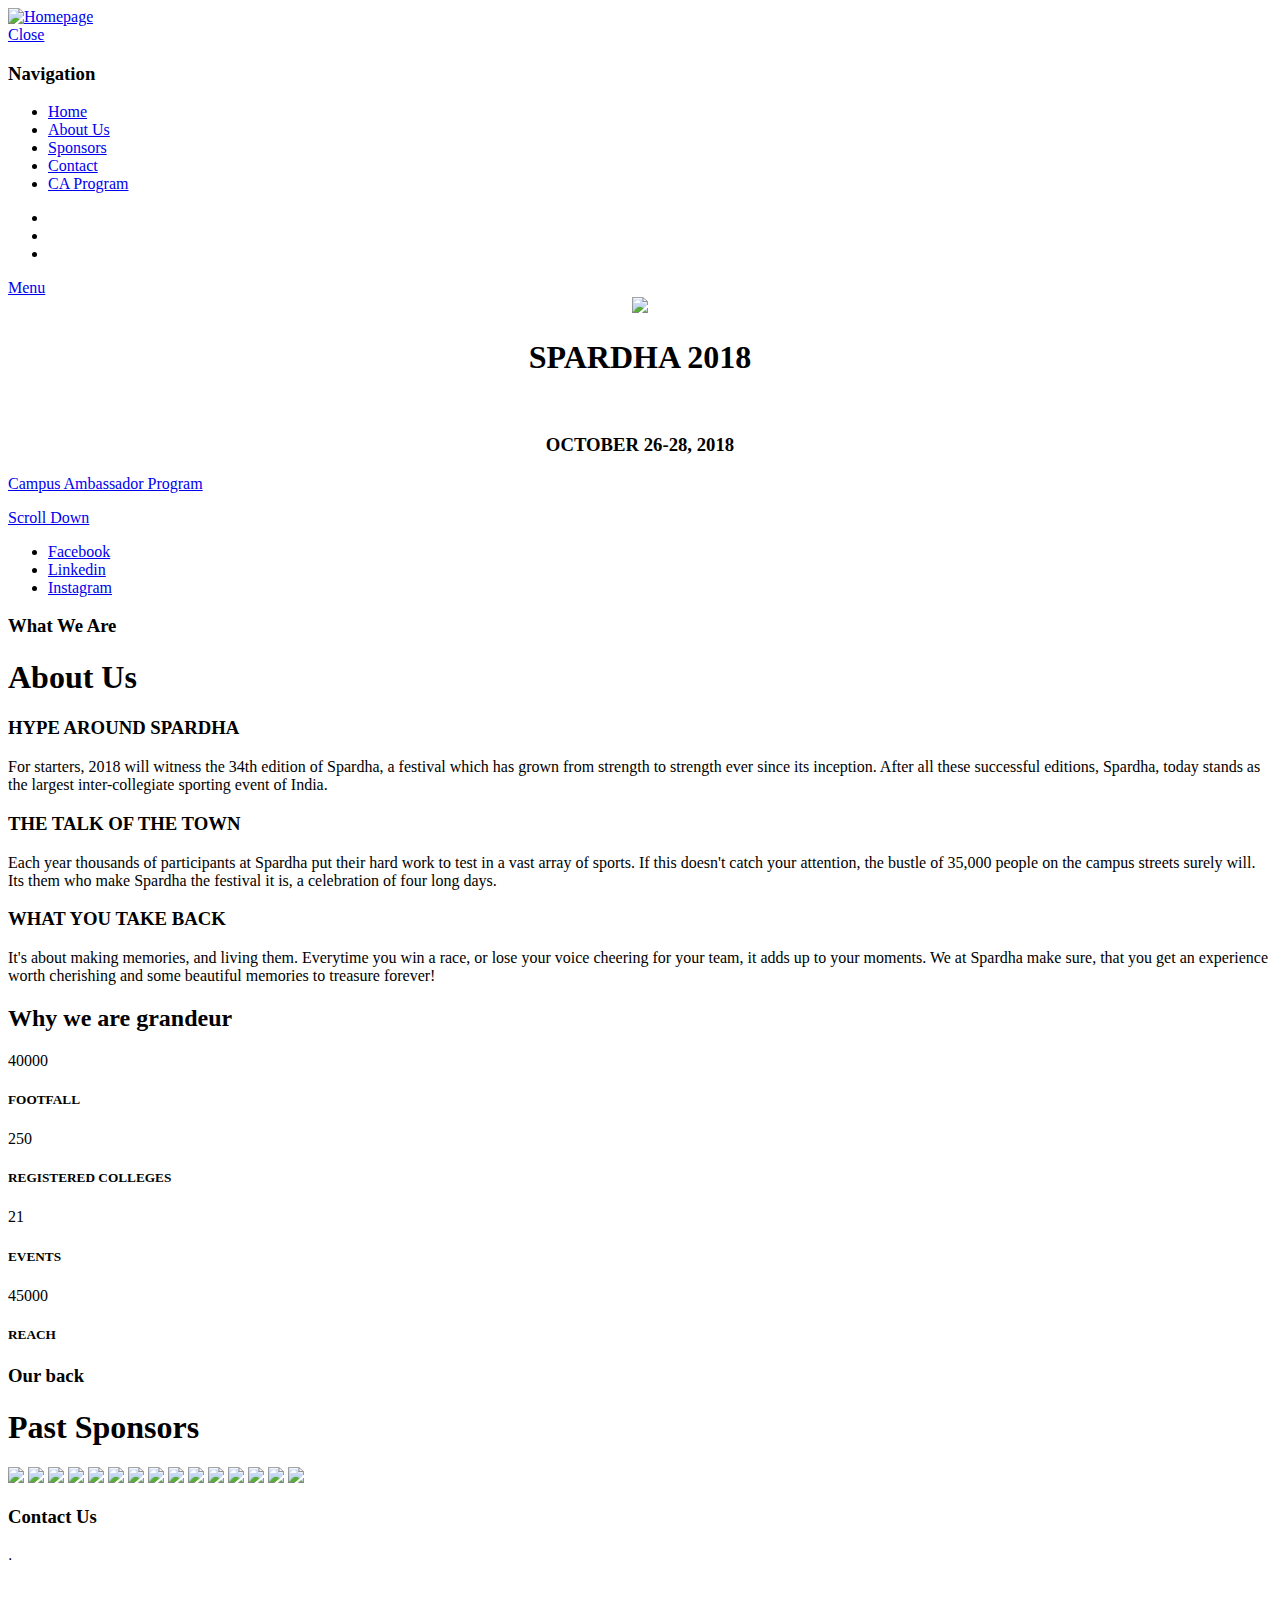
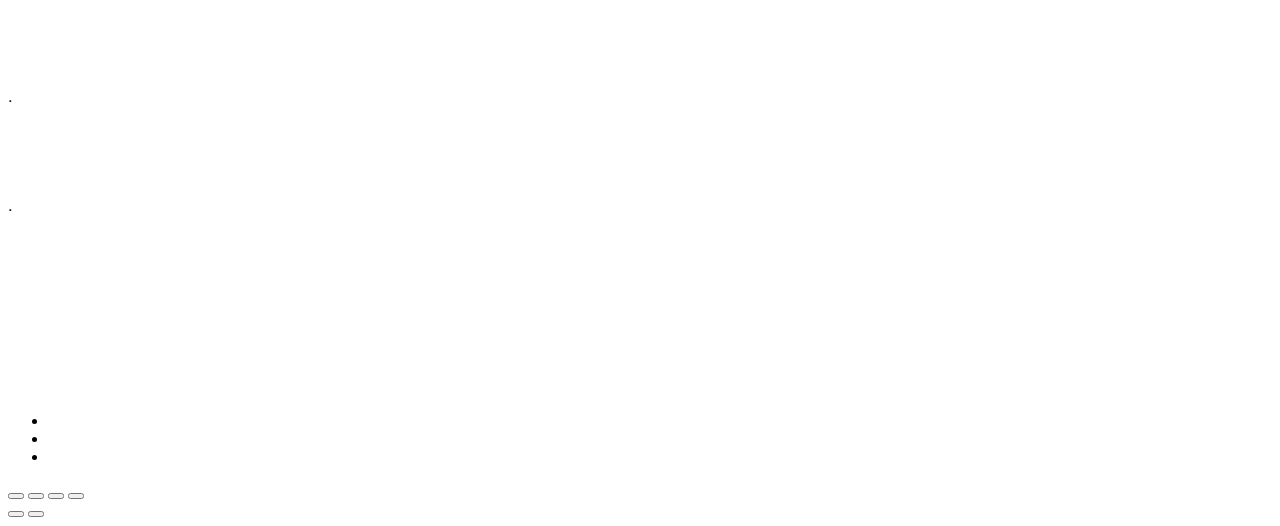
==== index.html @ 1cdf44c2 "removed p tags in contact us" ====
<!DOCTYPE html>
<!--[if lt IE 9 ]><html class="no-js oldie" lang="en"> <![endif]-->
<!--[if IE 9 ]><html class="no-js oldie ie9" lang="en"> <![endif]-->
<!--[if (gte IE 9)|!(IE)]><!-->
<html class="no-js" lang="en">
<!--<![endif]-->

<head>

    <!--- basic page needs
    ================================================== -->
    <meta charset="utf-8">
    <title>Spardha'18 | India's Largest Games and Sports Festival</title>
    <meta name="description" content="">
    <meta name="author" content="">

    <!-- mobile specific metas
    ================================================== -->
    <meta name="viewport" content="width=device-width, initial-scale=1">

    <!-- CSS
    ================================================== -->
    <link rel="stylesheet" href="css/base.css">
    <link rel="stylesheet" href="css/vendor.css">
    <link rel="stylesheet" href="css/main.css">
    <!-- <link rel="stylesheet" href="css/onepage-scroll.css"> -->

    <!-- script
    ================================================== -->
    <script src="js/modernizr.js"></script>
    <script src="js/pace.min.js"></script>


    <!-- favicons
    ================================================== -->
    <link rel="shortcut icon" href="Spardha 2018 logo.png" type="image/x-icon">
    <link rel="icon" href="Spardha 2018 logo.png" type="image/x-icon">

</head>

<body id="top">

    <!-- header
    ================================================== -->
    <header class="s-header">

        <div class="header-logo">
            <a class="site-logo" href="index.html">
                <img src="images/spardha-small.png" alt="Homepage">
            </a>
        </div>

        <nav class="header-nav">

            <a href="#0" class="header-nav__close" title="close"><span>Close</span></a>

            <div class="header-nav__content">
                <h3>Navigation</h3>
                
                <ul class="header-nav__list">
                    <li class="current"><a class="smoothscroll"  href="#home" title="home">Home</a></li>
                    <!-- <li><a class="smoothscroll"  href="#about" title="about">About Us</a></li> -->
                    <li><a class="smoothscroll"  href="#services" title="services">About Us</a></li>
                    <!-- <li><a class="smoothscroll"  href="#works" title="works">Works</a></li> -->
                    <li><a class="smoothscroll"  href="#clients" title="clients">Sponsors</a></li>
                    <li><a class="smoothscroll"  href="#contact" title="contact">Contact</a></li>
                    <li><a href="ca.html">CA Program</a></li>
                </ul>
    
                <!-- <p>Perspiciatis hic praesentium nesciunt. Et neque a dolorum <a href='#0'>voluptatem</a> porro iusto sequi veritatis libero enim. Iusto id suscipit veritatis neque reprehenderit.</p> -->
    
                <ul class="header-nav__social">
                    <li>
                        <a href="https://www.facebook.com/Spardha.IIT.BHU/"><i class="fa fa-facebook"></i></a>
                    </li>
                    <li>
                        <a href="https://www.linkedin.com/company/spardha/"><i class="fa fa-linkedin"></i></a>
                    </li>
                    <li>
                        <a href="https://www.instagram.com/spardha_iitbhu/"><i class="fa fa-instagram"></i></a>
                    </li>
                </ul>

            </div> <!-- end header-nav__content -->

        </nav>  <!-- end header-nav -->

        <a class="header-menu-toggle" href="#0">
            <span class="header-menu-text">Menu</span>
            <span class="header-menu-icon"></span>
        </a>

    </header> <!-- end s-header -->


    <!-- home
    ================================================== -->
    <section id="home" class="s-home target-section" data-parallax="scroll" data-image-src="images/trophy.jpg" data-natural-width=3000 data-natural-height=2000 data-position-y=center>

        <div class="overlay"></div>
        <div class="shadow-overlay"></div>

        <div class="home-content">

            <div class="row home-content__main">
            
                <div class="intro-message" align="center">
                    <img src = "Spardha 2018 logo white.png" width="40%">
                    <h1>
                    SPARDHA 2018
                    </h1><br>
                        <h3>OCTOBER 26-28, 2018</h3>
                </div>
                <div class="home-content__buttons">
                    <!-- <a href="#contact" class="smoothscroll btn btn--stroke">
                        Start a Project
                    </a> -->
                    <a href="ca.html" class="btn btn--stroke">
                        Campus Ambassador Program
                    </a>
                </div>


            <p id="demo"></p>


            </div>

            <div class="home-content__scroll">
                <a href="#services" class="scroll-link smoothscroll">
                    <span>Scroll Down</span>
                </a>
            </div>

            <div class="home-content__line"></div>

        </div> <!-- end home-content -->


        <ul class="home-social">
            <li>
                <a href="https://www.facebook.com/Spardha.IIT.BHU/"><i class="fa fa-facebook" aria-hidden="true"></i><span>Facebook</span></a>
            </li>
            <li>
                <a href="https://www.linkedin.com/company/spardha/"><i class="fa fa-linkedin" aria-hidden="true"></i><span>Linkedin</span></a>
            </li>
            <li>
                <a href="https://www.instagram.com/spardha_iitbhu/"><i class="fa fa-instagram" aria-hidden="true"></i><span>Instagram</span></a>
            </li>
        </ul> 
        <!-- end home-social -->

    </section> <!-- end s-home -->

    <!-- services
    ================================================== -->
    <section id='services' class="s-services">

        <div class="row section-header has-bottom-sep" data-aos="fade-up">
            <div class="col-full">
                <h3 class="subhead">What We Are</h3>
                <h1 class="display-2">About Us</h1>
            </div>
        </div> <!-- end section-header -->

        <div class="row services-list block-1-2 block-tab-full">

            <div class="col-block service-item" data-aos="fade-up">
                <div class="service-icon">
                    <i class="fa fa-trophy"></i>
                </div>
                <div class="service-text">
                    <h3 class="h2">HYPE AROUND SPARDHA</h3>
                    <p>For starters, 2018 will witness the 34th edition of Spardha, a festival which has grown from strength to strength ever since its inception. After all these successful editions, Spardha, today stands as the largest inter-collegiate sporting event of India.
                    </p>
                </div>
            </div>

            <div class="col-block service-item" data-aos="fade-up">
                <div class="service-icon">
                    <i class="fa fa-newspaper-o"></i>
                </div>
                <div class="service-text">
                    <h3 class="h2">THE TALK OF THE TOWN</h3>
                    <p>Each year thousands of participants at Spardha put their hard work to test in a vast array of sports. If this doesn't catch your attention, the bustle of 35,000 people on the campus streets surely will. Its them who make Spardha the festival it is, a celebration of four long days.
                    </p>
                </div>
            </div>

            <div class="col-block service-item" data-aos="fade-up">
                <div class="service-icon">
                    <i class="fa fa-shopping-bag"></i>
                </div>  
                <div class="service-text">
                    <h3 class="h2">WHAT YOU TAKE BACK</h3>
                    <p>It's about making memories, and living them. Everytime you win a race, or lose your voice cheering for your team, it adds up to your moments. We at Spardha make sure, that you get an experience worth cherishing and some beautiful memories to treasure forever!
                    </p>
                </div>
            </div>

        </div> <!-- end services-list -->

    </section> <!-- end s-services -->
    <!-- about
    ================================================== -->
    <section id='about' class="s-about" data-parallax="scroll" data-image-src="images/about.jpg" data-natural-width=3000 data-natural-height=2000 data-position-y=center>
        <div class="overlay"></div>
        <div class="shadow-overlay"></div>

        <div class="row section-header has-bottom-sep" data-aos="fade-up">
            <div class="col-full">
                <!-- <h1 class="subhead subhead--dark"></h1> -->
                <h2 class="display-1 display-1--light">Why we are grandeur</h2>
            </div>
        </div> <!-- end section-header -->

<!--         <div class="row about-desc" data-aos="fade-up">
            <div class="col-full">
                <p>
                Why we are grandeur
                </p>
            </div>
        </div> --> <!-- end about-desc -->

        <div class="row about-stats stats block-1-4 block-m-1-2 block-mob-full" data-aos="fade-up">
                
            <div class="col-block stats__col ">
                <div class="stats__count">40000</div>
                <h5>FOOTFALL</h5>
            </div>
            <div class="col-block stats__col">
                <div class="stats__count">250</div>
                <h5>REGISTERED COLLEGES</h5>
            </div>
            <div class="col-block stats__col">
                <div class="stats__count">21</div>
                <h5>EVENTS</h5>
            </div>
            <div class="col-block stats__col">
                <div class="stats__count">45000</div>
                <h5>REACH</h5> 
            </div>

        </div> <!-- end about-stats -->

        <div class="about__line"></div>

    </section> <!-- end s-about -->


    <!-- works
    ================================================== -->
    <!-- clients
    ================================================== -->
    <section id="clients" class="s-clients">

        <div class="row section-header" data-aos="fade-up">
            <div class="col-full">
                <h3 class="subhead">Our back</h3>
                <h1 class="display-2">Past Sponsors</h1>
            </div>
        </div> <!-- end section-header -->

        <div class="row clients-outer" data-aos="fade-up">
            <div class="col-full">
                <div class="clients">
                    
                    <a href="#0" title="" class="clients__slide"><img src="images/clients/microsoft.jpg" /></a>
                    <a href="#0" title="" class="clients__slide"><img src="images/clients/Paytm_logo.png" /></a>
                    <a href="#0" title="" class="clients__slide"><img src="images/clients/sbi.jpg" /></a>
                    <a href="#0" title="" class="clients__slide"><img src="images/clients/spykar.png" /></a>
                    <a href="#0" title="" class="clients__slide"><img src="images/clients/timesofindia.png" /></a>
                    <a href="#0" title="" class="clients__slide"><img src="images/clients/COSCO_INDIA_LTD.jpg" /></a>
                    <a href="#0" title="" class="clients__slide"><img src="images/clients/intel.png" /></a>
                    <a href="#0" title="" class="clients__slide"><img src="images/clients/CafeCoffeeDay.jpg" /></a>
                    <a href="#0" title="" class="clients__slide"><img src="images/clients/itc.jpeg" /></a>
                    <a href="#0" title="" class="clients__slide"><img src="images/clients/hp.png" /></a>
                    <a href="#0" title="" class="clients__slide"><img src="images/clients/uco-bank.png" /></a>
                    <a href="#0" title="" class="clients__slide"><img src="images/clients/amul.png" /></a>
                    <a href="#0" title="" class="clients__slide"><img src="images/clients/bankofbaroda.png" /></a>
                    <a href="#0" title="" class="clients__slide"><img src="images/clients/fastrack.jpg" /></a>
                    <a href="#0" title="" class="clients__slide"><img src="images/clients/doordarshan.png" /></a>

                     
                </div> <!-- end clients -->
            </div> <!-- end col-full -->
        </div> <!-- end clients-outer -->

        <!--div class="row clients-testimonials" data-aos="fade-up">
            <div class="col-full">
                <div class="testimonials">

                    <div class="testimonials__slide">

                        <p>Qui ipsam temporibus quisquam vel. Maiores eos cumque distinctio nam accusantium ipsum. 
                        Laudantium quia consequatur molestias delectus culpa facere hic dolores aperiam. Accusantium quos qui praesentium corpori.
                        Excepturi nam cupiditate culpa doloremque deleniti repellat.</p>

                        <img src="images/avatars/user-01.jpg" alt="Author image" class="testimonials__avatar">
                        <div class="testimonials__info">
                            <span class="testimonials__name">Tim Cook</span> 
                            <span class="testimonials__pos">CEO, Apple</span>
                        </div>

                    </div>

                    <div class="testimonials__slide">
                        
                        <p>Excepturi nam cupiditate culpa doloremque deleniti repellat. Veniam quos repellat voluptas animi adipisci.
                        Nisi eaque consequatur. Quasi voluptas eius distinctio. Atque eos maxime. Qui ipsam temporibus quisquam vel.</p>

                        <img src="images/avatars/user-05.jpg" alt="Author image" class="testimonials__avatar">
                        <div class="testimonials__info">
                            <span class="testimonials__name">Sundar Pichai</span> 
                            <span class="testimonials__pos">CEO, Google</span>
                        </div>

                    </div>

                    <div class="testimonials__slide">
                        
                        <p>Repellat dignissimos libero. Qui sed at corrupti expedita voluptas odit. Nihil ea quia nesciunt. Ducimus aut sed ipsam.  
                        Autem eaque officia cum exercitationem sunt voluptatum accusamus. Quasi voluptas eius distinctio.</p>

                        <img src="images/avatars/user-02.jpg" alt="Author image" class="testimonials__avatar">
                        <div class="testimonials__info">
                            <span class="testimonials__name">Satya Nadella</span> 
                            <span class="testimonials__pos">CEO, Microsoft</span>
                        </div>

                    </div>

                </div--><!-- end testimonials -->
                
            </div> <!-- end col-full -->
        </div--> <!-- end client-testimonials -->

    </section> <!-- end s-clients -->

    
    <!-- contact
    ================================================== -->
    <section id="contact" class="s-contact">

        <div class="overlay"></div>
        <div class="contact__line"></div>

        <div class="row section-header" data-aos="fade-up">
            <div class="col-full">
                <h3 class="subhead">Contact Us</h3>
                <!-- <h1 class="display-2 display-2--light">Reach out for a new project or just say hello</h1> -->
            </div>
        </div>

        <!-- <div class="row contact-content" data-aos="fade-up"> -->
            <div class="row" data-aos="fade-up" style="font-family: sans-serif;">
                <div class="col-sm-4">.
                    <p style="font-size: 1.8rem; color: #ffffff;"><i class="fa fa-map-marker">
                    </i> Spardha Office, IIT(BHU) Gymkhana<br>
                        IIT(BHU) Varanasi - 221005</p>
                </div>
                <div class="col-sm-4">.
                    <p style="font-size: 1.8rem; color: #ffffff;"><i class="fa fa-envelope">
                    </i> convener.spardha@iitbhu.ac.in</p>
                </div>
                <div class="col-sm-4">.
                    <p style="font-size: 1.8rem; color: #ffffff;"><i class="fa fa-phone">
                    </i> Registrations & Enquiry :+919012737504<br/>
                     Branding & Communications :+919695442080<br/>
                     Events :+919907077460</p>
                </div>
                <ul class="contact-social">
                    <h3 style="color: #ffffff;">Follow Us</h3>
                        <li>
                            <a href="https://www.facebook.com/Spardha.IIT.BHU/"><i class="fa fa-facebook" aria-hidden="true"></i></a>
                        </li>
                        <li>
                            <a href="https://www.linkedin.com/company/spardha/"><i class="fa fa-linkedin" aria-hidden="true"></i></a>
                        </li>
                        <li>
                            <a href="https://www.instagram.com/spardha_iitbhu/"><i class="fa fa-instagram" aria-hidden="true"></i></a>
                        </li>
                    </ul> <!-- end contact-social -->
            </div>

        <!-- </div> --> <!-- end contact-content -->

    </section> <!-- end s-contact -->


    <!-- footer
    ================================================== -->
    

    <!-- photoswipe background
    ================================================== -->
    <div aria-hidden="true" class="pswp" role="dialog" tabindex="-1">

        <div class="pswp__bg"></div>
        <div class="pswp__scroll-wrap">

            <div class="pswp__container">
                <div class="pswp__item"></div>
                <div class="pswp__item"></div>
                <div class="pswp__item"></div>
            </div>

            <div class="pswp__ui pswp__ui--hidden">
                <div class="pswp__top-bar">
                    <div class="pswp__counter"></div><button class="pswp__button pswp__button--close" title="Close (Esc)"></button> <button class="pswp__button pswp__button--share" title=
                    "Share"></button> <button class="pswp__button pswp__button--fs" title="Toggle fullscreen"></button> <button class="pswp__button pswp__button--zoom" title=
                    "Zoom in/out"></button>
                    <div class="pswp__preloader">
                        <div class="pswp__preloader__icn">
                            <div class="pswp__preloader__cut">
                                <div class="pswp__preloader__donut"></div>
                            </div>
                        </div>
                    </div>
                </div>
                <div class="pswp__share-modal pswp__share-modal--hidden pswp__single-tap">
                    <div class="pswp__share-tooltip"></div>
                </div><button class="pswp__button pswp__button--arrow--left" title="Previous (arrow left)"></button> <button class="pswp__button pswp__button--arrow--right" title=
                "Next (arrow right)"></button>
                <div class="pswp__caption">
                    <div class="pswp__caption__center"></div>
                </div>
            </div>

        </div>

    </div> <!-- end photoSwipe background -->


    <!-- preloader
    ================================================== -->
    <div id="preloader">
        <div id="loader">
            <div class="line-scale-pulse-out">
                <div></div>
                <div></div>
                <div></div>
                <div></div>
                <div></div>
            </div>
        </div>
    </div>


    <!-- Java Script
    ================================================== -->
    <script src="js/jquery-3.2.1.min.js"></script>
    <script src="js/plugins.js"></script>
    <script src="js/main.js"></script>

</body>

</html>
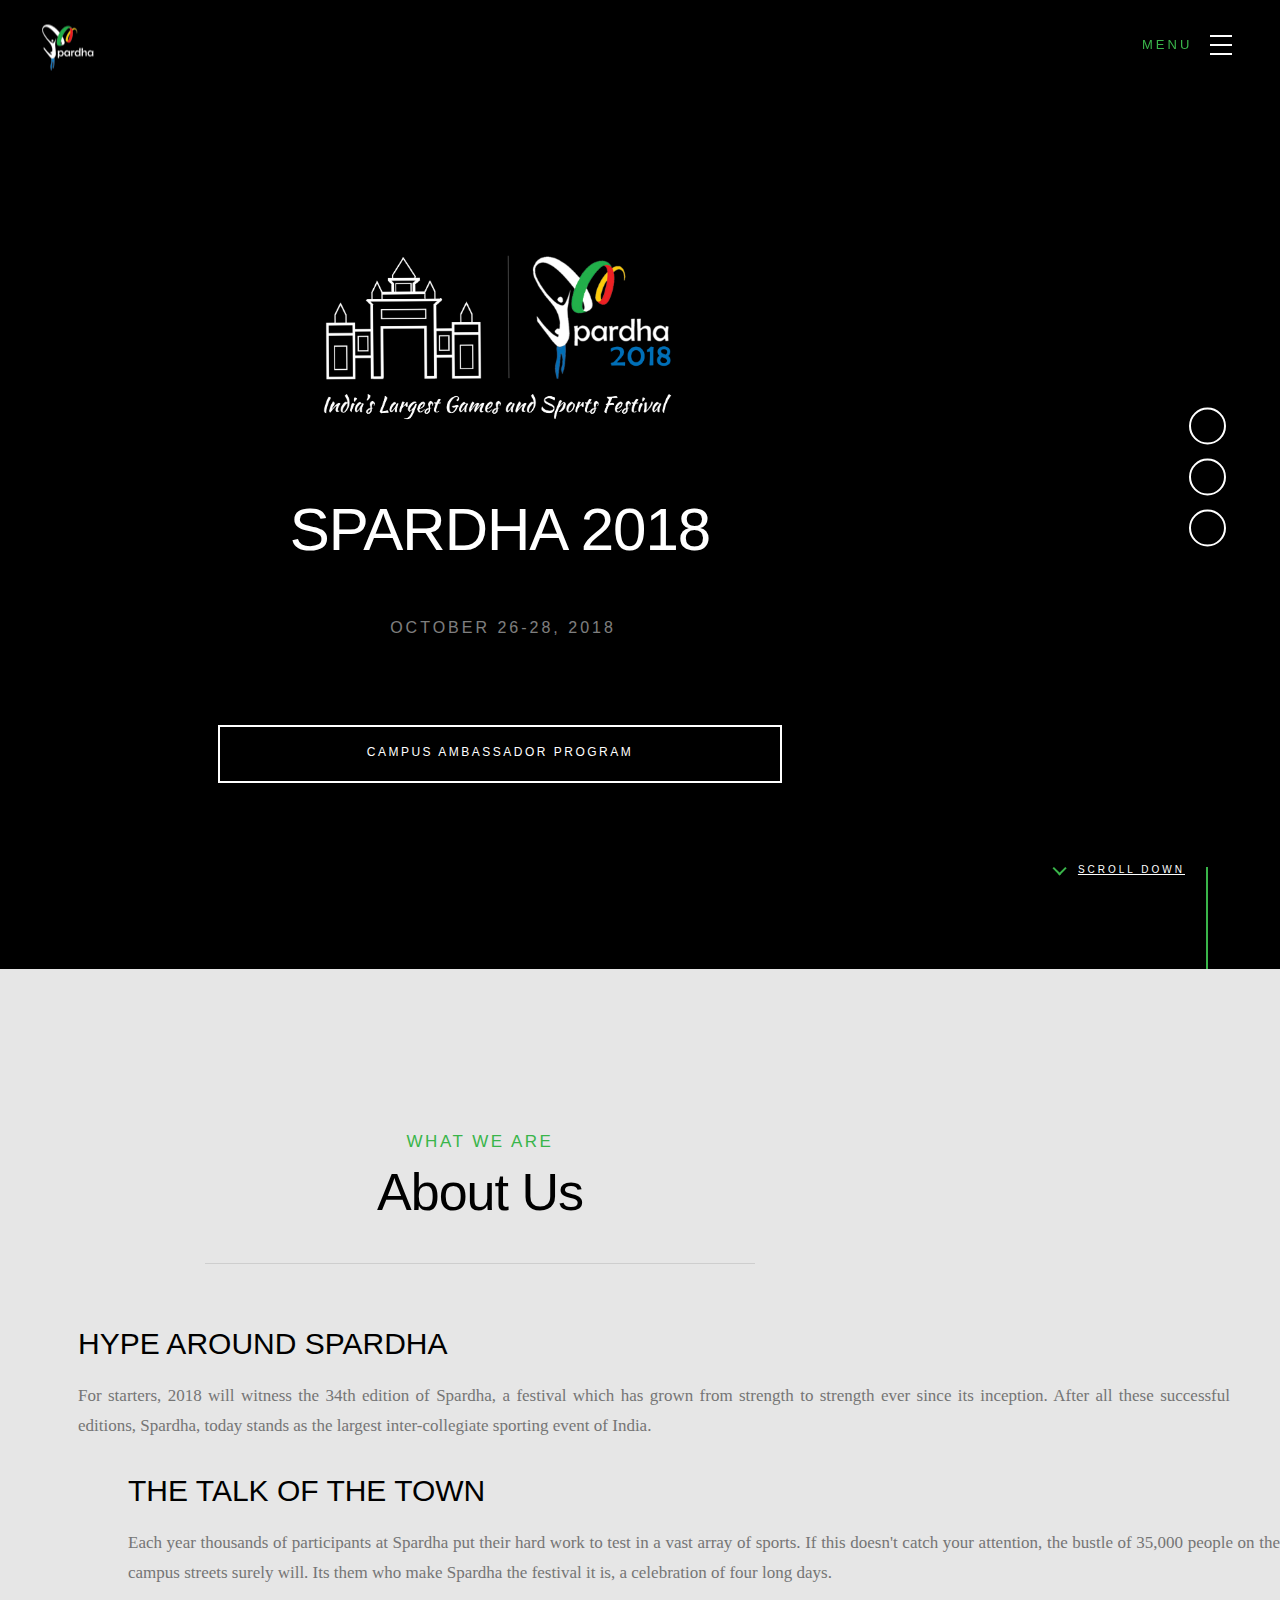
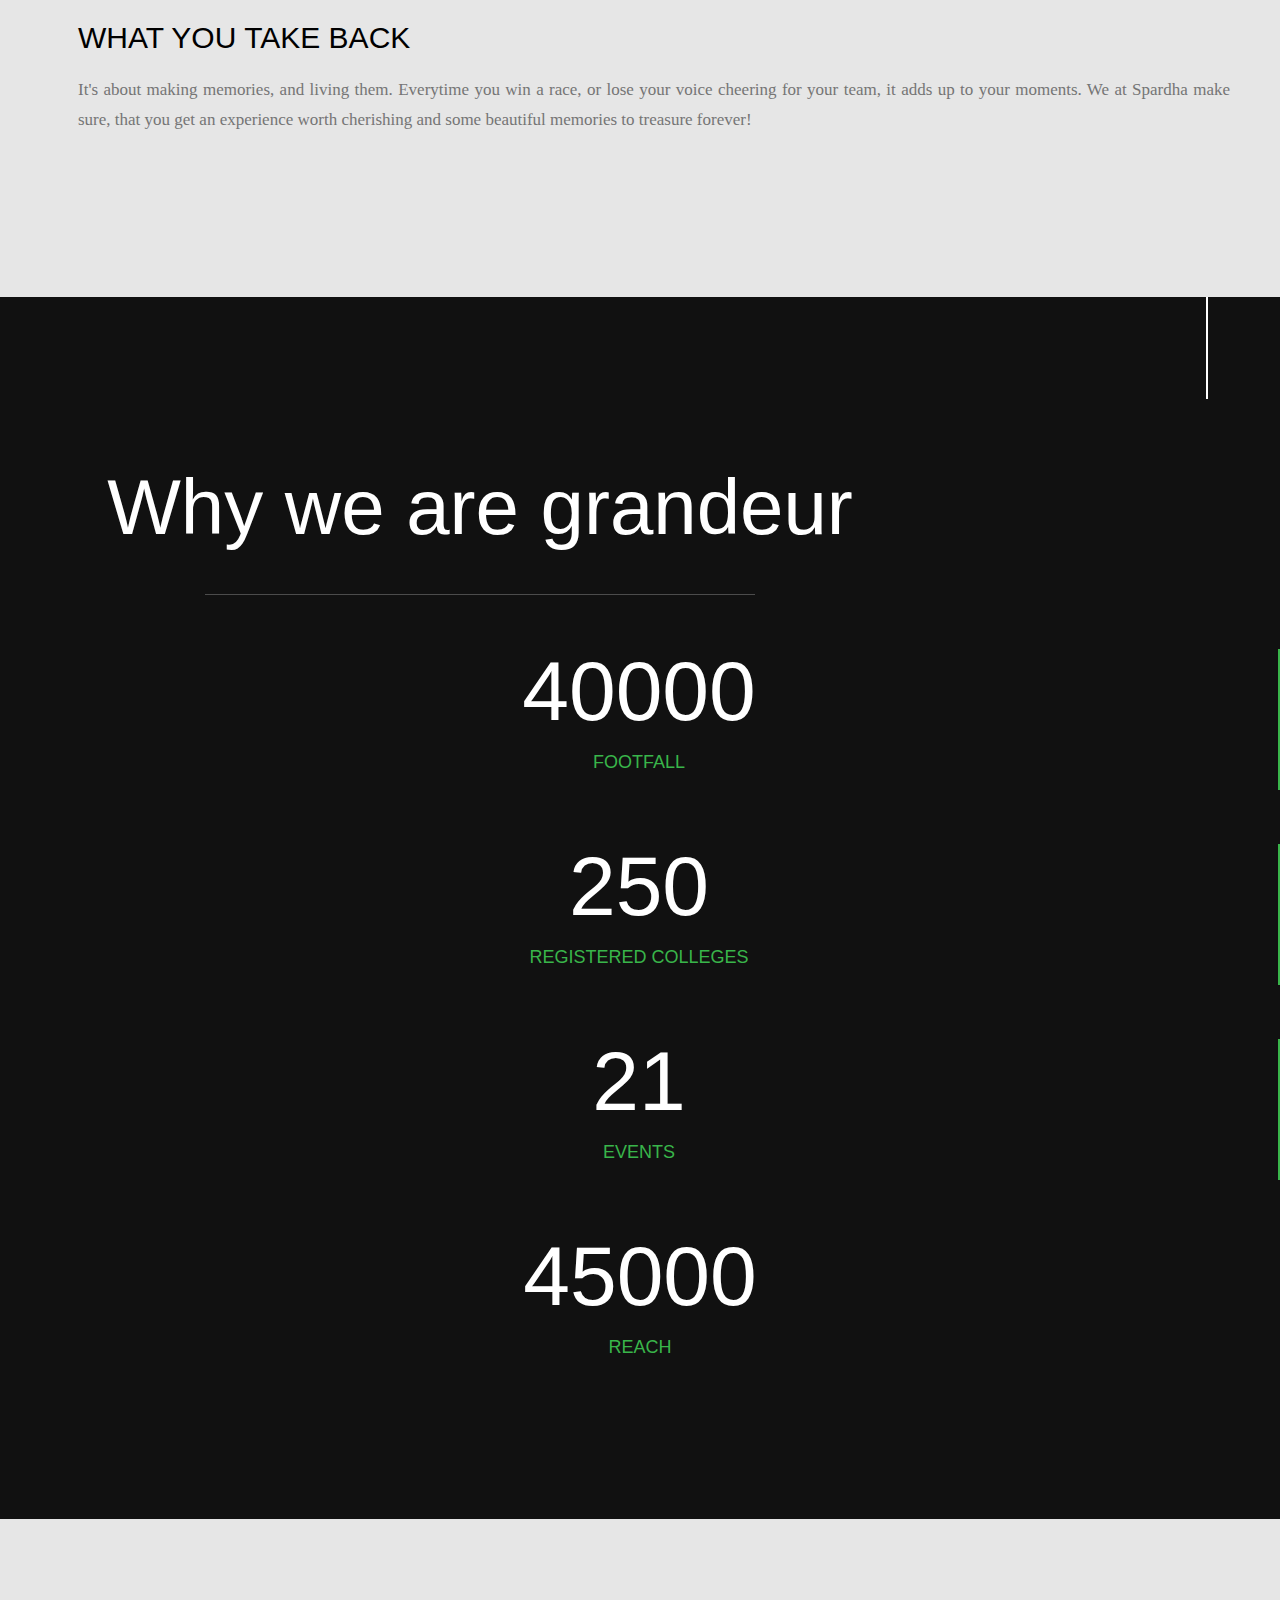
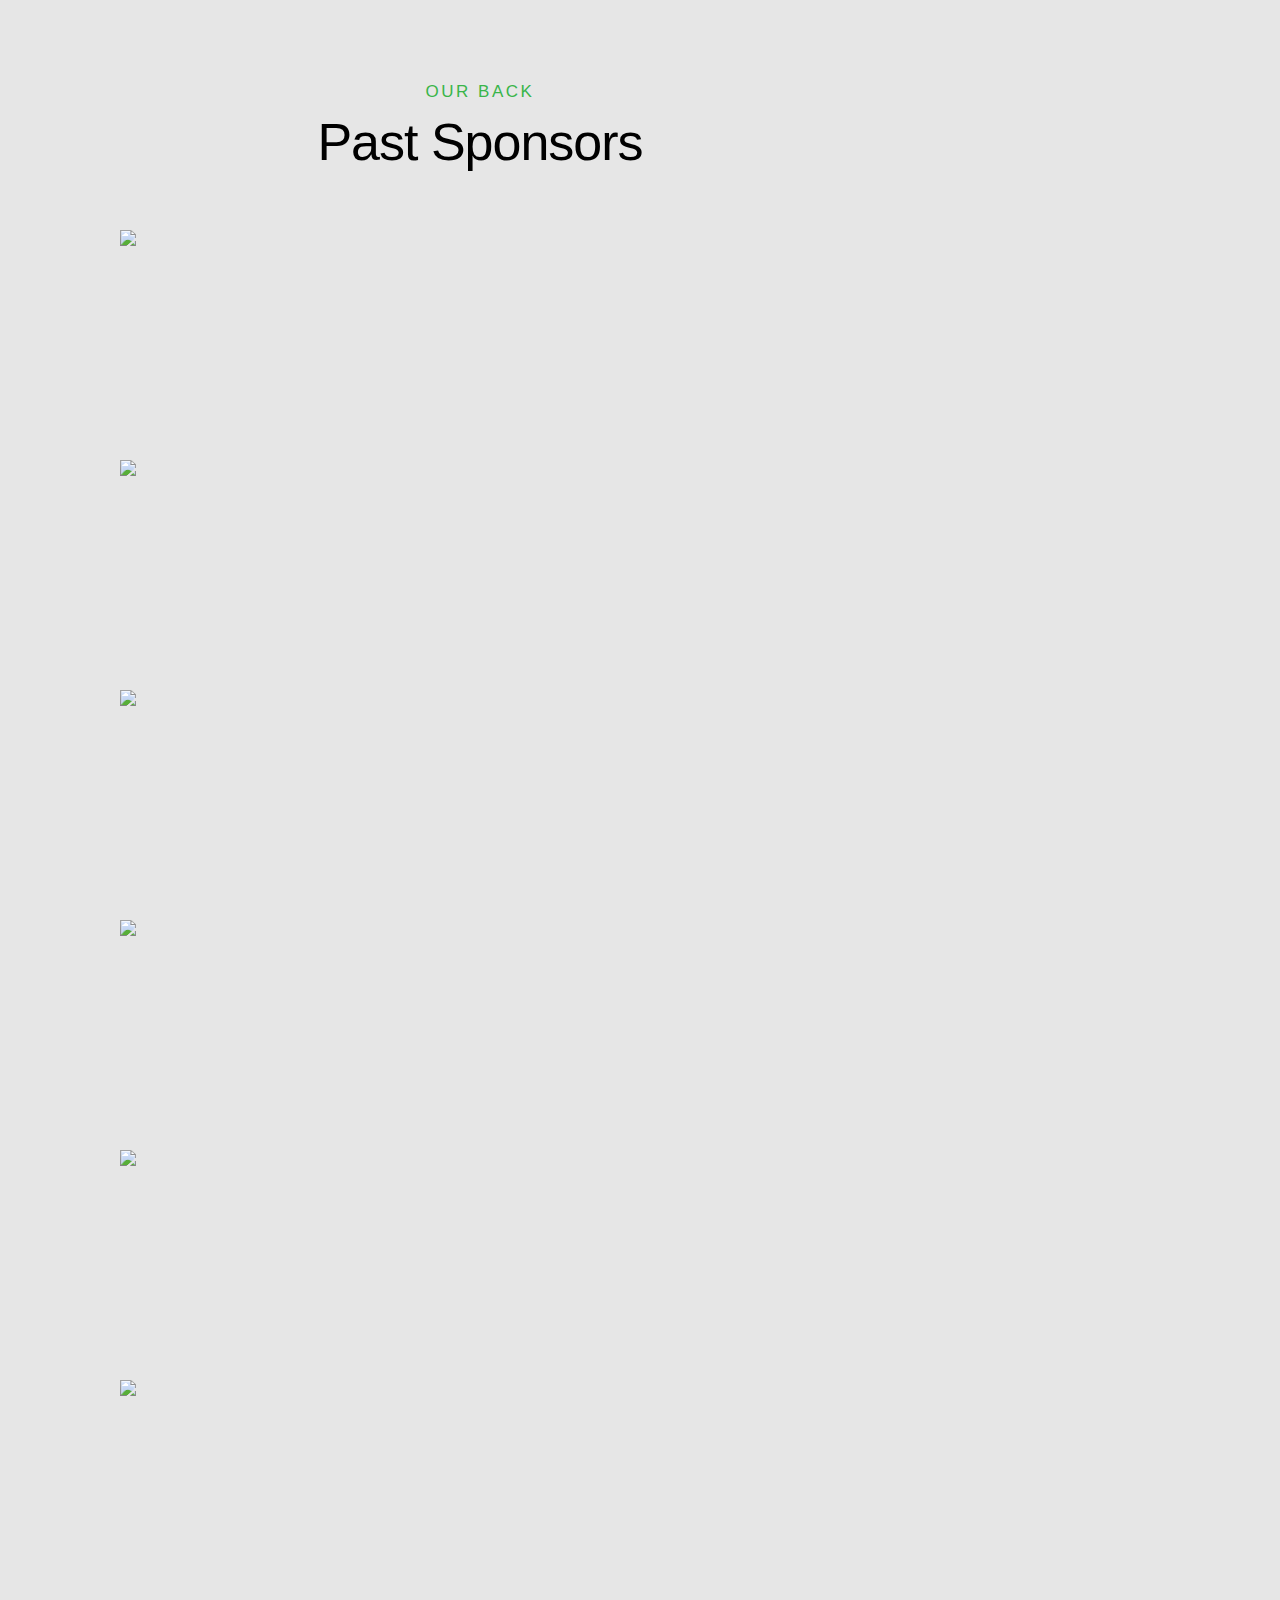
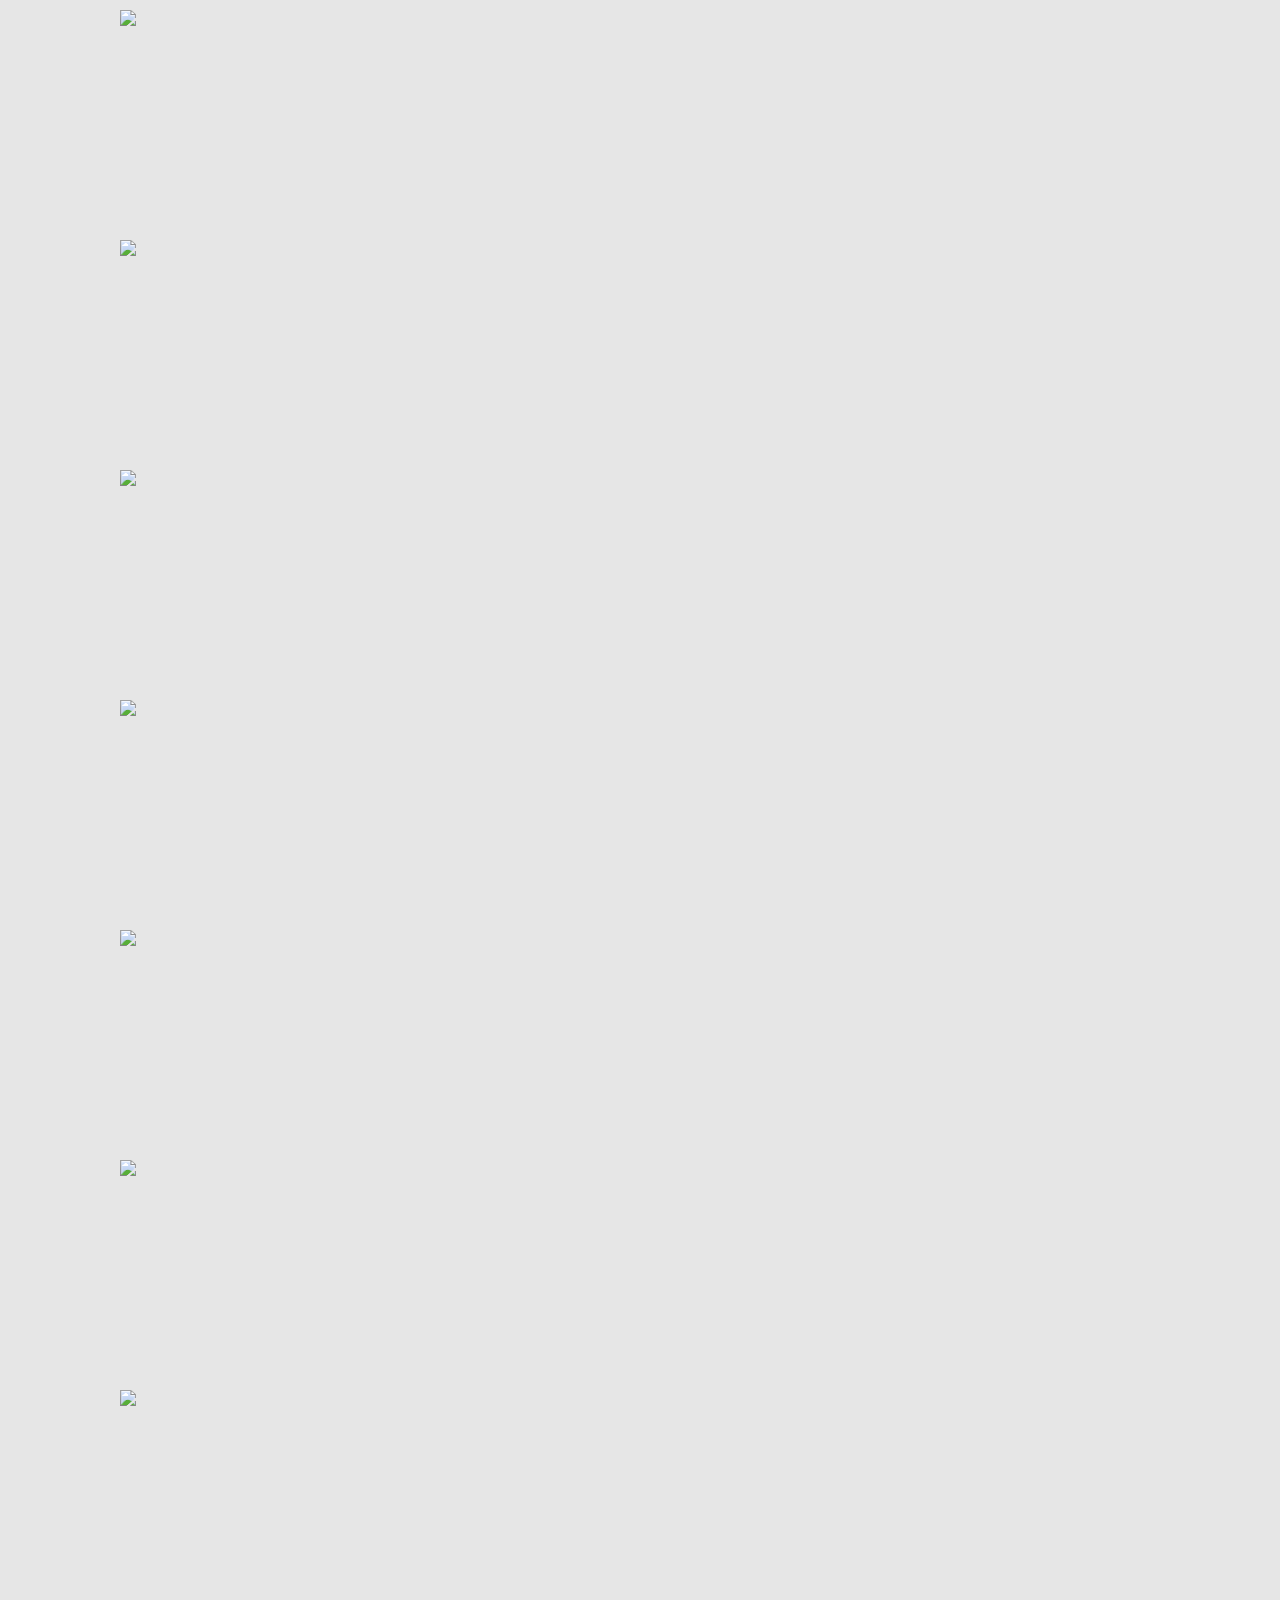
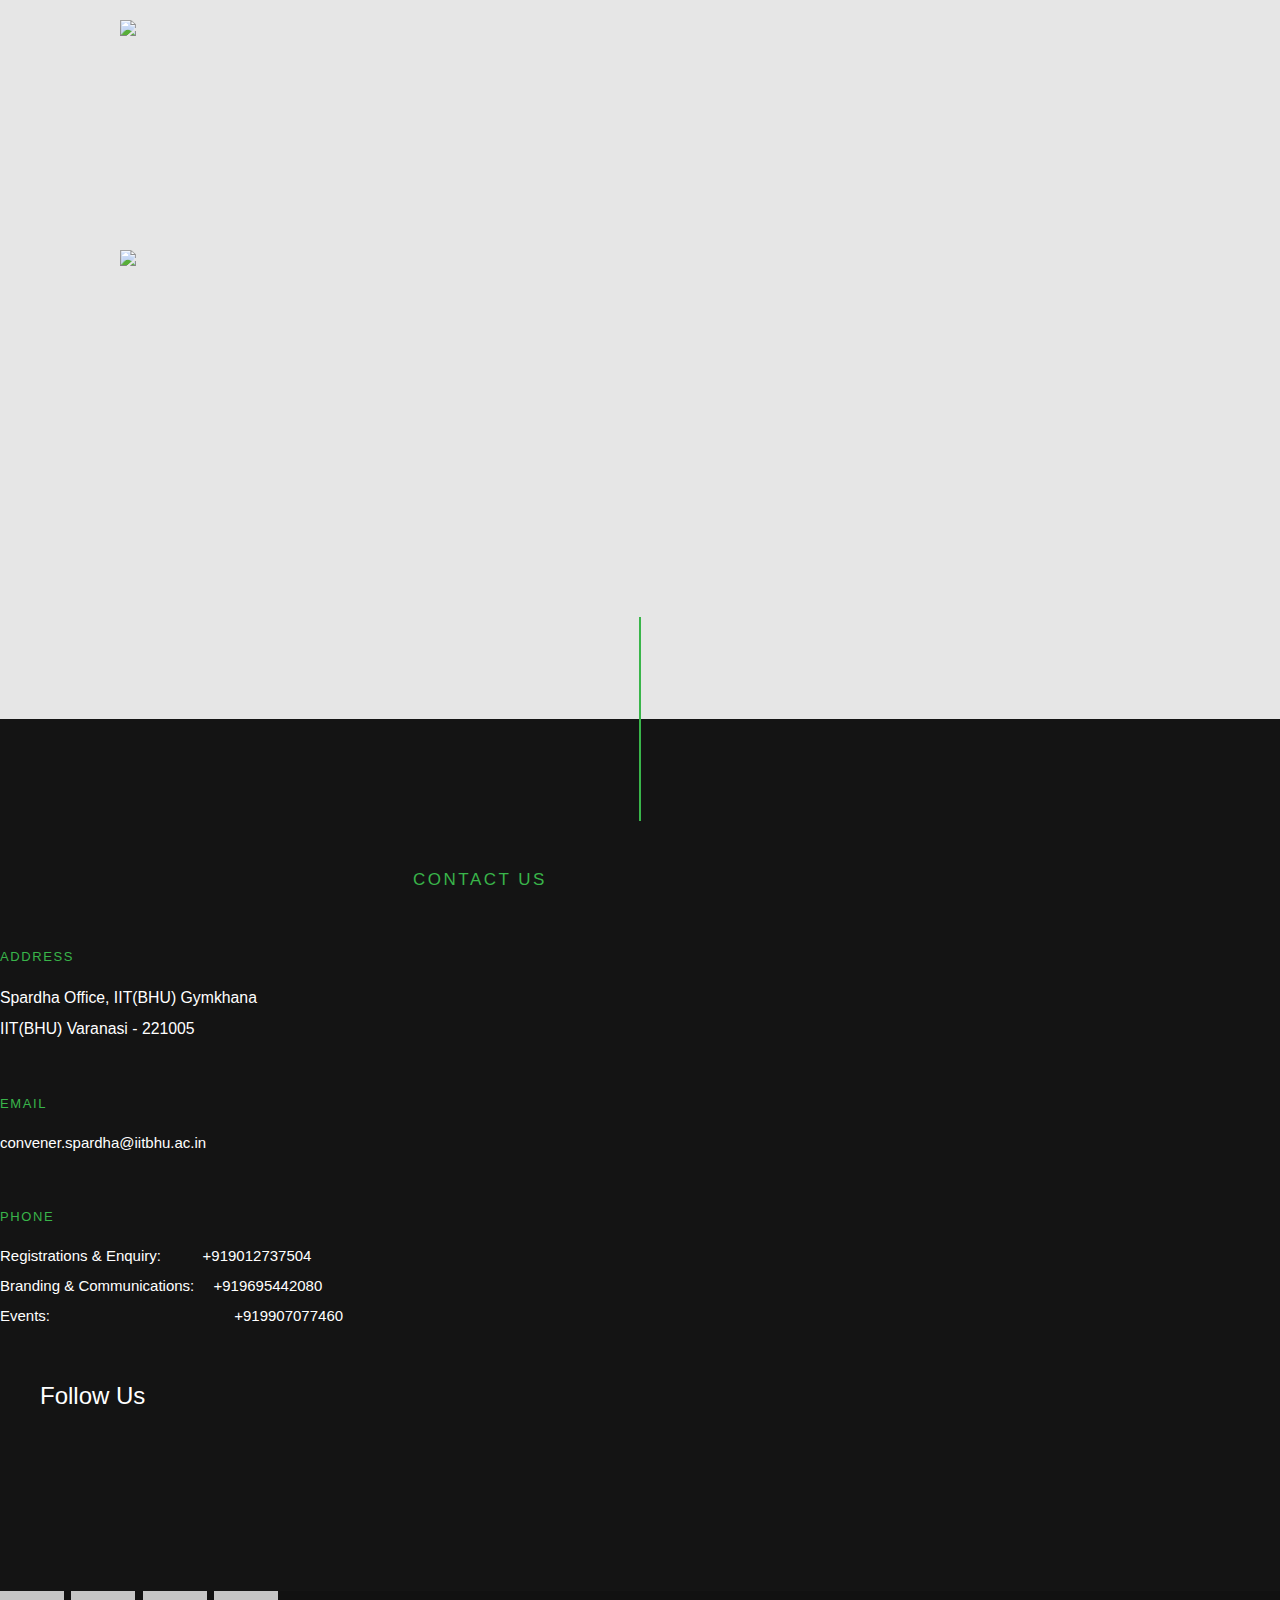
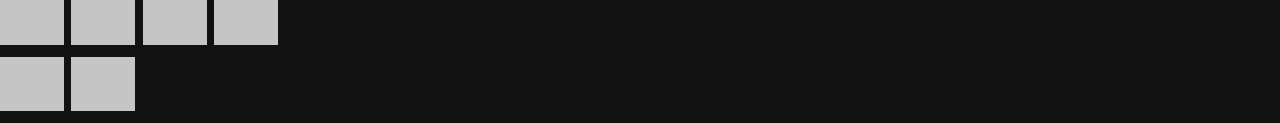
==== commit ec28f9ed: "Rearranged files Created Campus Ambassador Page" ====
--- a/index.html
+++ b/index.html
@@ -46,7 +46,7 @@
 
         <div class="header-logo">
             <a class="site-logo" href="index.html">
-                <img src="images/spardha-small.png" alt="Homepage">
+                <img src="images/logos/spardha-small-white.png" alt="Homepage">
             </a>
         </div>
 
@@ -105,7 +105,7 @@
             <div class="row home-content__main">
             
                 <div class="intro-message" align="center">
-                    <img src = "Spardha 2018 logo white.png" width="40%">
+                    <img src = "images/logos/spardha-white.png" width="40%">
                     <h1>
                     SPARDHA 2018
                     </h1><br>
@@ -163,7 +163,7 @@
             </div>
         </div> <!-- end section-header -->
 
-        <div class="row services-list block-1-2 block-tab-full">
+        <div class="row services-list block-1-3 block-tab-full">
 
             <div class="col-block service-item" data-aos="fade-up">
                 <div class="service-icon">
@@ -286,55 +286,6 @@
             </div> <!-- end col-full -->
         </div> <!-- end clients-outer -->
 
-        <!--div class="row clients-testimonials" data-aos="fade-up">
-            <div class="col-full">
-                <div class="testimonials">
-
-                    <div class="testimonials__slide">
-
-                        <p>Qui ipsam temporibus quisquam vel. Maiores eos cumque distinctio nam accusantium ipsum. 
-                        Laudantium quia consequatur molestias delectus culpa facere hic dolores aperiam. Accusantium quos qui praesentium corpori.
-                        Excepturi nam cupiditate culpa doloremque deleniti repellat.</p>
-
-                        <img src="images/avatars/user-01.jpg" alt="Author image" class="testimonials__avatar">
-                        <div class="testimonials__info">
-                            <span class="testimonials__name">Tim Cook</span> 
-                            <span class="testimonials__pos">CEO, Apple</span>
-                        </div>
-
-                    </div>
-
-                    <div class="testimonials__slide">
-                        
-                        <p>Excepturi nam cupiditate culpa doloremque deleniti repellat. Veniam quos repellat voluptas animi adipisci.
-                        Nisi eaque consequatur. Quasi voluptas eius distinctio. Atque eos maxime. Qui ipsam temporibus quisquam vel.</p>
-
-                        <img src="images/avatars/user-05.jpg" alt="Author image" class="testimonials__avatar">
-                        <div class="testimonials__info">
-                            <span class="testimonials__name">Sundar Pichai</span> 
-                            <span class="testimonials__pos">CEO, Google</span>
-                        </div>
-
-                    </div>
-
-                    <div class="testimonials__slide">
-                        
-                        <p>Repellat dignissimos libero. Qui sed at corrupti expedita voluptas odit. Nihil ea quia nesciunt. Ducimus aut sed ipsam.  
-                        Autem eaque officia cum exercitationem sunt voluptatum accusamus. Quasi voluptas eius distinctio.</p>
-
-                        <img src="images/avatars/user-02.jpg" alt="Author image" class="testimonials__avatar">
-                        <div class="testimonials__info">
-                            <span class="testimonials__name">Satya Nadella</span> 
-                            <span class="testimonials__pos">CEO, Microsoft</span>
-                        </div>
-
-                    </div>
-
-                </div--><!-- end testimonials -->
-                
-            </div> <!-- end col-full -->
-        </div--> <!-- end client-testimonials -->
-
     </section> <!-- end s-clients -->
 
     
@@ -342,8 +293,8 @@
     ================================================== -->
     <section id="contact" class="s-contact">
 
-        <div class="overlay"></div>
-        <div class="contact__line"></div>
+            <div class="overlay"></div>
+            <div class="contact__line"></div>
 
         <div class="row section-header" data-aos="fade-up">
             <div class="col-full">
@@ -353,32 +304,35 @@
         </div>
 
         <!-- <div class="row contact-content" data-aos="fade-up"> -->
-            <div class="row" data-aos="fade-up" style="font-family: sans-serif;">
-                <div class="col-sm-4">.
-                    <p style="font-size: 1.8rem; color: #ffffff;"><i class="fa fa-map-marker">
+            <div class="contact-content align-center" data-aos="fade-up" style="font-family: sans-serif;">
+                <div class="cinfo">
+                    <h6>ADDRESS</h5>
+                    <p style="font-size: 1.58rem; color: #ffffff;"><i class="fa fa-map-marker">
                     </i> Spardha Office, IIT(BHU) Gymkhana<br>
                         IIT(BHU) Varanasi - 221005</p>
                 </div>
-                <div class="col-sm-4">.
-                    <p style="font-size: 1.8rem; color: #ffffff;"><i class="fa fa-envelope">
+                <div class="cinfo">
+                        <h6>EMAIL</h5>
+                    <p style="font-size: 1.5rem; color: #ffffff;"><i class="fa fa-envelope">
                     </i> convener.spardha@iitbhu.ac.in</p>
                 </div>
-                <div class="col-sm-4">.
-                    <p style="font-size: 1.8rem; color: #ffffff;"><i class="fa fa-phone">
-                    </i> Registrations & Enquiry :+919012737504<br/>
-                     Branding & Communications :+919695442080<br/>
-                     Events :+919907077460</p>
-                </div>
-                <ul class="contact-social">
-                    <h3 style="color: #ffffff;">Follow Us</h3>
+                <div class="cinfo">
+                        <h6>PHONE</h5>
+                    <p style="font-size: 1.5rem; color: #ffffff;"><i class="fa fa-phone">
+                    </i> <span style="margin-right: 2.5em;">Registrations & Enquiry: </span>+919012737504<br/>
+                    <span style="margin-right: 1em;">Branding & Communications: </span>+919695442080<br/>
+                        <span style="margin-right: 12em;">Events: </span>+919907077460</p>
+                </div>
+                <ul class="contact-social ">
+                    <h3 style="color: #ffffff; margin:0;">Follow Us</h3>
                         <li>
-                            <a href="https://www.facebook.com/Spardha.IIT.BHU/"><i class="fa fa-facebook" aria-hidden="true"></i></a>
+                            <a class="fb" href="https://www.facebook.com/Spardha.IIT.BHU/"><i class="fa fa-facebook" aria-hidden="true"></i></a>
                         </li>
                         <li>
-                            <a href="https://www.linkedin.com/company/spardha/"><i class="fa fa-linkedin" aria-hidden="true"></i></a>
+                            <a class="lin" href="https://www.linkedin.com/company/spardha/"><i class="fa fa-linkedin" aria-hidden="true"></i></a>
                         </li>
                         <li>
-                            <a href="https://www.instagram.com/spardha_iitbhu/"><i class="fa fa-instagram" aria-hidden="true"></i></a>
+                            <a class="inst" href="https://www.instagram.com/spardha_iitbhu/"><i class="fa fa-instagram" aria-hidden="true"></i></a>
                         </li>
                     </ul> <!-- end contact-social -->
             </div>
--- a/css/main.css
+++ b/css/main.css
@@ -0,0 +1,3614 @@
+/* =================================================================== 
+ *
+ *  Glint v1.0 Main Stylesheet
+ *  11-20-2017
+ *  ------------------------------------------------------------------
+ *
+ *  TOC:
+ *  # base style overrides
+ *      ## links
+ *  # typography & general theme styles
+ *      ## Lists
+ *      ## responsive video container
+ *      ## floated image
+ *      ## tables
+ *      ## Spacing
+ *      ## pace.js styles - minimal
+ *  # preloader
+ *  # forms
+ *      ## style placeholder text
+ *      ## change autocomplete styles in chrome
+ *  # buttons
+ *  # additional components
+ *      ## alert box
+ *      ## additional typo styles
+ *      ## skillbars 
+ *  # reusable and common theme styles
+ *      ## display headings
+ *      ## section header
+ *      ## slick slider
+ *  # header styles
+ *      ## header logo
+ *      ## main navigation 
+ *      ## mobile menu toggle 
+ *  # home 
+ *      ## home content
+ *      ## home social 
+ *      ## home animations
+ *  # about
+ *      ## about stats
+ *  # services
+ *      ## services list
+ *  # works
+ *      ## bricks/masonry
+ *  # clients
+ *      ## slider
+ *      ## testimonials
+ *  # contact
+ *      ## loader animation
+ *  # footer
+ *      ## footer main
+ *      ## footer bottom
+ *      ## go to top
+ *
+ *
+ * =================================================================== */
+
+
+/* ===================================================================
+ * # base style overrides
+ *
+ * ------------------------------------------------------------------- */
+html {
+    font-size: 10px;
+}
+
+@media only screen and (max-width: 400px) {
+    html {
+        font-size: 9.411764705882353px;
+    }
+}
+
+html, body {
+    height: 100%;
+}
+
+body {
+    background: #111111;
+    font-family: "lora-regular", serif;
+    font-size: 1.7rem;
+    font-style: normal;
+    font-weight: normal;
+    line-height: 1.765;
+    color: #757575;
+    margin: 0;
+    padding: 0;
+}
+
+
+/* ------------------------------------------------------------------- 
+ * ## links
+ * ------------------------------------------------------------------- */
+a {
+    color: #0087cc;
+    -webkit-transition: all 0.3s ease-in-out;
+    transition: all 0.3s ease-in-out;
+}
+
+a:hover, a:focus, a:active {
+    color: #39b54a;
+}
+
+a:hover, a:active {
+    outline: 0;
+}
+
+
+
+/* ===================================================================
+ * # typography & general theme styles
+ * 
+ * ------------------------------------------------------------------- */
+h1, h2, h3, h4, h5, h6, 
+.h1, .h2, .h3, .h4, .h5, .h6 {
+    font-family: "montserrat-medium", sans-serif;
+    color: #000000;
+    font-style: normal;
+    font-weight: normal;
+    text-rendering: optimizeLegibility;
+}
+
+h1, .h1, h2, .h2, h3, .h3, h4, .h4 {
+    margin-top: 6rem;
+    margin-bottom: 1.8rem;
+}
+
+@media only screen and (max-width: 600px) {
+    h1, .h1, h2, .h2, h3, .h3, h4, .h4 {
+        margin-top: 5.1rem;
+    }
+}
+
+h5, .h5, h6, .h6 {
+    margin-top: 4.2rem;
+    margin-bottom: 1.5rem;
+}
+
+@media only screen and (max-width: 600px) {
+    h5, .h5, h6, .h6 {
+        margin-top: 3.6rem;
+        margin-bottom: 0.9rem;
+    }
+}
+
+h1, .h1 {
+    font-size: 3.6rem;
+    line-height: 1.25;
+    letter-spacing: -.1rem;
+}
+
+@media only screen and (max-width: 600px) {
+    h1, .h1 {
+        font-size: 3.3rem;
+        letter-spacing: -.07rem;
+    }
+}
+
+h2, .h2 {
+    font-size: 3rem;
+    line-height: 1.3;
+}
+
+h3, .h3 {
+    font-size: 2.4rem;
+    line-height: 1.25;
+}
+
+h4, .h4 {
+    font-size: 2.1rem;
+    line-height: 1.286;
+}
+
+h5, .h5 {
+    font-size: 1.6rem;
+    line-height: 1.313;
+}
+
+h6, .h6 {
+    font-size: 1.3rem;
+    line-height: 1.385;
+    text-transform: uppercase;
+    letter-spacing: .16rem;
+}
+
+p img {
+    margin: 0;
+}
+
+p.lead {
+    font-family: "montserrat-regular", sans-serif;
+    font-size: 2rem;
+    font-weight: 300;
+    line-height: 1.8;
+    margin-bottom: 3.6rem;
+    color: #000000;
+}
+
+@media only screen and (max-width: 800px) {
+    p.lead {
+        font-size: 1.8rem;
+    }
+}
+
+em, i, strong, b {
+    font-size: inherit;
+    line-height: inherit;
+    font-style: normal;
+    font-weight: normal;
+}
+
+em, i {
+    font-family: "lora-italic", serif;
+}
+
+strong, b {
+    font-family: "lora-bold", serif;
+}
+
+small {
+    font-size: 1.2rem;
+    line-height: inherit;
+}
+
+blockquote {
+    margin: 3.9rem 0;
+    padding-left: 4.5rem;
+    position: relative;
+}
+
+blockquote:before {
+    content: "\201C";
+    font-size: 10rem;
+    line-height: 0px;
+    margin: 0;
+    color: rgba(0, 0, 0, 0.25);
+    font-family: arial, sans-serif;
+    position: absolute;
+    top: 3.6rem;
+    left: 0;
+}
+
+blockquote p {
+    font-family: "montserrat-regular", sans-serif;
+    padding: 0;
+    font-size: 2.1rem;
+    line-height: 1.857;
+    color: #111111;
+}
+
+blockquote cite {
+    display: block;
+    font-family: "montserrat-regular", sans-serif;
+    font-size: 1.4rem;
+    font-style: normal;
+    line-height: 1.5;
+}
+
+blockquote cite:before {
+    content: "\2014 \0020";
+}
+
+blockquote cite a, blockquote cite a:visited {
+    color: #828282;
+    border: none;
+}
+
+abbr {
+    font-family: "lora-bold", serif;
+    font-variant: small-caps;
+    text-transform: lowercase;
+    letter-spacing: .05rem;
+    color: #828282;
+}
+
+var, kbd, samp, code, pre {
+    font-family: Consolas, "Andale Mono", Courier, "Courier New", monospace;
+}
+
+pre {
+    padding: 2.4rem 3rem 3rem;
+    background: #F1F1F1;
+    overflow-x: auto;
+}
+
+code {
+    font-size: 1.4rem;
+    margin: 0 .2rem;
+    padding: .3rem .6rem;
+    white-space: nowrap;
+    background: #F1F1F1;
+    border: 1px solid #E1E1E1;
+    border-radius: 3px;
+}
+
+pre > code {
+    display: block;
+    white-space: pre;
+    line-height: 2;
+    padding: 0;
+    margin: 0;
+}
+
+pre.prettyprint > code {
+    border: none;
+}
+
+del {
+    text-decoration: line-through;
+}
+
+abbr[title], dfn[title] {
+    border-bottom: 1px dotted;
+    cursor: help;
+    text-decoration: none;
+}
+
+mark {
+    background: #ffd900;
+    color: #000000;
+}
+
+hr {
+    border: solid rgba(0, 0, 0, 0.1);
+    border-width: 1px 0 0;
+    clear: both;
+    margin: 2.4rem 0 1.5rem;
+    height: 0;
+}
+
+
+/* ------------------------------------------------------------------- 
+ * ## Lists
+ * ------------------------------------------------------------------- */
+ol {
+    list-style: decimal;
+}
+
+ul {
+    list-style: disc;
+}
+
+li {
+    display: list-item;
+}
+
+ol, ul {
+    margin-left: 1.7rem;
+}
+
+ul li {
+    padding-left: .4rem;
+}
+
+ul ul, ul ol, ol ol, ol ul {
+    margin: .6rem 0 .6rem 1.7rem;
+}
+
+ul.disc li {
+    display: list-item;
+    list-style: none;
+    padding: 0 0 0 .8rem;
+    position: relative;
+}
+
+ul.disc li::before {
+    content: "";
+    display: inline-block;
+    width: 8px;
+    height: 8px;
+    border-radius: 50%;
+    background: #39b54a;
+    position: absolute;
+    left: -17px;
+    top: 11px;
+    vertical-align: middle;
+}
+
+dt {
+    margin: 0;
+    color: #39b54a;
+}
+
+dd {
+    margin: 0 0 0 2rem;
+}
+
+
+/* ------------------------------------------------------------------- 
+ * ## responsive video container
+ * ------------------------------------------------------------------- */
+.video-container {
+    position: relative;
+    padding-bottom: 56.25%;
+    height: 0;
+    overflow: hidden;
+}
+
+.video-container iframe,
+.video-container object,
+.video-container embed,
+.video-container video {
+    position: absolute;
+    top: 0;
+    left: 0;
+    width: 100%;
+    height: 100%;
+}
+
+
+/* ------------------------------------------------------------------- 
+ * ## floated image
+ * ------------------------------------------------------------------- */
+img.pull-right {
+    margin: 1.5rem 0 0 3rem;
+}
+
+img.pull-left {
+    margin: 1.5rem 3rem 0 0;
+}
+
+
+/* ------------------------------------------------------------------- 
+ * ## tables
+ * ------------------------------------------------------------------- */
+table {
+    border-width: 0;
+    width: 100%;
+    max-width: 100%;
+    font-family: "lora-regular", serif;
+}
+
+th, td {
+    padding: 1.5rem 3rem;
+    text-align: left;
+    border-bottom: 1px solid #E8E8E8;
+}
+
+th {
+    color: #000000;
+    font-family: "montserrat-bold", sans-serif;
+}
+
+td {
+    line-height: 1.5;
+}
+
+th:first-child, td:first-child {
+    padding-left: 0;
+}
+
+th:last-child, td:last-child {
+    padding-right: 0;
+}
+
+.table-responsive {
+    overflow-x: auto;
+    -webkit-overflow-scrolling: touch;
+}
+
+
+/* ------------------------------------------------------------------- 
+ * ## Spacing 
+ * ------------------------------------------------------------------- */
+button, .btn {
+    margin-bottom: 1.2rem;
+}
+
+fieldset {
+    margin-bottom: 1.5rem;
+}
+
+input,
+textarea,
+select,
+pre,
+blockquote,
+figure,
+table,
+p,
+ul,
+ol,
+dl,
+form,
+.video-container,
+.cl-custom-select {
+    margin-bottom: 3rem;
+}
+
+
+/* ------------------------------------------------------------------- 
+ * ## pace.js styles - minimal
+ * ------------------------------------------------------------------- */
+.pace {
+    -webkit-pointer-events: none;
+    pointer-events: none;
+    -webkit-user-select: none;
+    -moz-user-select: none;
+    user-select: none;
+}
+
+.pace-inactive {
+    display: none;
+}
+
+.pace .pace-progress {
+    background: #39b54a;
+    position: fixed;
+    z-index: 900;
+    top: 0;
+    right: 100%;
+    width: 100%;
+    height: 4px;
+}
+
+.oldie .pace {
+    display: none;
+}
+
+
+
+/* ===================================================================
+ * # preloader
+ *
+ * ------------------------------------------------------------------- */
+#preloader {
+    position: fixed;
+    top: 0;
+    left: 0;
+    right: 0;
+    bottom: 0;
+    background: #050505;
+    z-index: 800;
+    height: 100%;
+    width: 100%;
+    display: table;
+}
+
+.no-js #preloader, .oldie #preloader {
+    display: none;
+}
+
+#loader {
+    display: table-cell;
+    text-align: center;
+    vertical-align: middle;
+}
+
+.line-scale-pulse-out > div {
+    background-color: #39b54a;
+    width: 4px;
+    height: 35px;
+    border-radius: 2px;
+    margin: 2px;
+    -webkit-animation-fill-mode: both;
+    animation-fill-mode: both;
+    display: inline-block;
+    -webkit-animation: line-scale-pulse-out 0.9s -0.6s infinite cubic-bezier(0.85, 0.25, 0.37, 0.85);
+    animation: line-scale-pulse-out 0.9s -0.6s infinite cubic-bezier(0.85, 0.25, 0.37, 0.85);
+}
+
+.line-scale-pulse-out > div:nth-child(2), .line-scale-pulse-out > div:nth-child(4) {
+    -webkit-animation-delay: -0.4s !important;
+    animation-delay: -0.4s !important;
+}
+
+.line-scale-pulse-out > div:nth-child(1), .line-scale-pulse-out > div:nth-child(5) {
+    -webkit-animation-delay: -0.2s !important;
+    animation-delay: -0.2s !important;
+}
+
+@-webkit-keyframes line-scale-pulse-out {
+    0% {
+        -webkit-transform: scaley(1);
+        transform: scaley(1);
+    }
+    50% {
+        -webkit-transform: scaley(0.4);
+        transform: scaley(0.4);
+    }
+    100% {
+        -webkit-transform: scaley(1);
+        transform: scaley(1);
+    }
+}
+
+@keyframes line-scale-pulse-out {
+    0% {
+        -webkit-transform: scaley(1);
+        transform: scaley(1);
+    }
+    50% {
+        -webkit-transform: scaley(0.4);
+        transform: scaley(0.4);
+    }
+    100% {
+        -webkit-transform: scaley(1);
+        transform: scaley(1);
+    }
+}
+
+
+
+/* ===================================================================
+ * # forms
+ *
+ * ------------------------------------------------------------------- */
+fieldset {
+    border: none;
+}
+
+input[type="email"],
+input[type="number"],
+input[type="search"],
+input[type="text"],
+input[type="tel"],
+input[type="url"],
+input[type="password"],
+textarea,
+select {
+    display: block;
+    height: 6rem;
+    padding: 1.5rem 0;
+    border: 0;
+    outline: none;
+    color: #333333;
+    font-family: "montserrat-light", sans-serif;
+    font-size: 1.4rem;
+    line-height: 3rem;
+    max-width: 100%;
+    background: transparent;
+    border-bottom: 2px solid rgba(0, 0, 0, 0.15);
+    -webkit-transition: all 0.3s ease-in-out;
+    transition: all 0.3s ease-in-out;
+}
+
+.cl-custom-select {
+    position: relative;
+    padding: 0;
+}
+
+.cl-custom-select select {
+    -webkit-appearance: none;
+    -moz-appearance: none;
+    -ms-appearance: none;
+    -o-appearance: none;
+    appearance: none;
+    text-indent: 0.01px;
+    text-overflow: '';
+    margin: 0;
+    line-height: 3rem;
+    vertical-align: middle;
+}
+
+.cl-custom-select select option {
+    padding-left: 2rem;
+    padding-right: 2rem;
+}
+
+.cl-custom-select select::-ms-expand {
+    display: none;
+}
+
+.cl-custom-select::after {
+    border-bottom: 2px solid rgba(0, 0, 0, 0.5);
+    border-right: 2px solid rgba(0, 0, 0, 0.5);
+    content: '';
+    display: block;
+    height: 8px;
+    width: 8px;
+    margin-top: -7px;
+    pointer-events: none;
+    position: absolute;
+    right: 2.4rem;
+    top: 50%;
+    -webkit-transform-origin: 66% 66%;
+    -ms-transform-origin: 66% 66%;
+    transform-origin: 66% 66%;
+    -webkit-transform: rotate(45deg);
+    -ms-transform: rotate(45deg);
+    transform: rotate(45deg);
+    -webkit-transition: all 0.15s ease-in-out;
+    transition: all 0.15s ease-in-out;
+}
+
+
+/* IE9 and below */
+
+.oldie .cl-custom-select::after {
+    display: none;
+}
+
+textarea {
+    min-height: 25rem;
+}
+
+input[type="email"]:focus,
+input[type="number"]:focus,
+input[type="search"]:focus,
+input[type="text"]:focus,
+input[type="tel"]:focus,
+input[type="url"]:focus,
+input[type="password"]:focus,
+textarea:focus,
+select:focus {
+    color: #000000;
+    border-bottom: 2px solid black;
+}
+
+label, legend {
+    font-family: "montserrat-regular", sans-serif;
+    font-size: 1.4rem;
+    font-weight: bold;
+    margin-bottom: .9rem;
+    line-height: 1.714;
+    color: #000000;
+    display: block;
+}
+
+input[type="checkbox"], input[type="radio"] {
+    display: inline;
+}
+
+label > .label-text {
+    display: inline-block;
+    margin-left: 1rem;
+    font-family: "montserrat-regular", sans-serif;
+    font-weight: normal;
+    line-height: inherit;
+}
+
+label > input[type="checkbox"], 
+label > input[type="radio"] {
+    margin: 0;
+    position: relative;
+    top: .15rem;
+}
+
+
+/* ------------------------------------------------------------------- 
+ * ## style placeholder text
+ * ------------------------------------------------------------------- */
+::-webkit-input-placeholder {
+    color: #828282;
+}
+
+:-moz-placeholder {
+    color: #828282;
+    /* Firefox 18- */
+}
+
+::-moz-placeholder {
+    color: #828282;
+    /* Firefox 19+ */
+}
+
+:-ms-input-placeholder {
+    color: #828282;
+}
+
+.placeholder {
+    color: #828282 !important;
+}
+
+
+/* ------------------------------------------------------------------- 
+ * ## change autocomplete styles in chrome
+ * ------------------------------------------------------------------- */
+input:-webkit-autofill,
+input:-webkit-autofill:hover,
+input:-webkit-autofill:focus input:-webkit-autofill,
+textarea:-webkit-autofill,
+textarea:-webkit-autofill:hover textarea:-webkit-autofill:focus,
+select:-webkit-autofill,
+select:-webkit-autofill:hover,
+select:-webkit-autofill:focus {
+    -webkit-text-fill-color: #39b54a;
+    transition: background-color 5000s ease-in-out 0s;
+}
+
+
+
+/* ===================================================================
+ * # buttons
+ *
+ * ------------------------------------------------------------------- */
+.btn,
+button,
+input[type="submit"],
+input[type="reset"],
+input[type="button"] {
+    display: inline-block;
+    font-family: "montserrat-medium", sans-serif;
+    font-size: 1.2rem;
+    text-transform: uppercase;
+    letter-spacing: .3rem;
+    height: 5.4rem;
+    line-height: calc(5.4rem - .4rem);
+    padding: 0 3rem;
+    margin: 0 .3rem 1.2rem 0;
+    color: #000000;
+    text-decoration: none;
+    text-align: center;
+    white-space: nowrap;
+    cursor: pointer;
+    -webkit-transition: all 0.3s ease-in-out;
+    transition: all 0.3s ease-in-out;
+    background-color: #c5c5c5;
+    border: .2rem solid #c5c5c5;
+}
+
+.btn:hover,
+button:hover,
+input[type="submit"]:hover,
+input[type="reset"]:hover,
+input[type="button"]:hover,
+.btn:focus,
+button:focus,
+input[type="submit"]:focus,
+input[type="reset"]:focus,
+input[type="button"]:focus {
+    background-color: #b8b8b8;
+    border-color: #b8b8b8;
+    color: #000000;
+    outline: 0;
+}
+
+
+/* button primary
+ * ------------------------------------------------- */
+
+.btn.btn--primary,
+button.btn--primary,
+input[type="submit"].btn--primary,
+input[type="reset"].btn--primary,
+input[type="button"].btn--primary {
+    background: #39b54a;
+    border-color: #39b54a;
+    color: #FFFFFF;
+}
+
+.btn.btn--primary:hover,
+button.btn--primary:hover,
+input[type="submit"].btn--primary:hover,
+input[type="reset"].btn--primary:hover,
+input[type="button"].btn--primary:hover,
+.btn.btn--primary:focus,
+button.btn--primary:focus,
+input[type="submit"].btn--primary:focus,
+input[type="reset"].btn--primary:focus,
+input[type="button"].btn--primary:focus {
+    background: #33a242;
+    border-color: #33a242;
+}
+
+
+/* button modifiers
+ * ------------------------------------------------- */
+
+.btn.full-width, button.full-width {
+    width: 100%;
+    margin-right: 0;
+}
+
+.btn--medium, button.btn--medium {
+    height: 5.7rem !important;
+    line-height: calc(5.7rem - .4rem) !important;
+}
+
+.btn--large, button.btn--large {
+    height: 6rem !important;
+    line-height: calc(6rem - .4rem) !important;
+}
+
+.btn--stroke, button.btn--stroke {
+    background: transparent !important;
+    border: 0.2rem solid #39b54a;
+    color: #39b54a;
+}
+
+.btn--stroke:hover, button.btn--stroke:hover {
+    border: 0.2rem solid #000000;
+    color: #000000;
+}
+
+.btn--pill, button.btn--pill {
+    padding-left: 3rem !important;
+    padding-right: 3rem !important;
+    border-radius: 1000px !important;
+}
+
+button::-moz-focus-inner, input::-moz-focus-inner {
+    border: 0;
+    padding: 0;
+}
+
+
+/* =================================================================== 
+ * # additional components
+ *
+ * ------------------------------------------------------------------- */
+
+
+/* ------------------------------------------------------------------- 
+ * ## alert box
+ * ------------------------------------------------------------------- */
+.alert-box {
+    padding: 2.1rem 4rem 2.1rem 3rem;
+    position: relative;
+    margin-bottom: 3rem;
+    border-radius: 3px;
+    font-family: "montserrat-regular", sans-serif;
+    font-size: 1.5rem;
+    line-height: 1.6;
+}
+
+.alert-box__close {
+    position: absolute;
+    right: 1.8rem;
+    top: 1.8rem;
+    cursor: pointer;
+}
+
+.alert-box__close.fa {
+    font-size: 12px;
+}
+
+.alert-box--error {
+    background-color: #ffd1d2;
+    color: #e65153;
+}
+
+.alert-box--success {
+    background-color: #c8e675;
+    color: #758c36;
+}
+
+.alert-box--info {
+    background-color: #d7ecfb;
+    color: #4a95cc;
+}
+
+.alert-box--notice {
+    background-color: #fff099;
+    color: #bba31b;
+}
+
+
+/* ------------------------------------------------------------------- 
+ * ## additional typo styles 
+ * ------------------------------------------------------------------- */
+
+
+/* drop cap 
+ * ----------------------------------------------- */
+.drop-cap:first-letter {
+    float: left;
+    margin: 0;
+    padding: 1.5rem .6rem 0 0;
+    font-size: 8.4rem;
+    font-family: "montserrat-regular", sans-serif;
+    font-weight: bold;
+    line-height: 6rem;
+    text-indent: 0;
+    background: transparent;
+    color: #000000;
+}
+
+
+/* line definition style 
+ * ----------------------------------------------- */
+.lining dt, .lining dd {
+    display: inline;
+    margin: 0;
+}
+
+.lining dt + dt:before, .lining dd + dt:before {
+    content: "\A";
+    white-space: pre;
+}
+
+.lining dd + dd:before {
+    content: ", ";
+}
+
+.lining dd + dd:before {
+    content: ", ";
+}
+
+.lining dd:before {
+    content: ": ";
+    margin-left: -0.2em;
+}
+
+
+/* dictionary definition style 
+ * ----------------------------------------------- */
+.dictionary-style dt {
+    display: inline;
+    counter-reset: definitions;
+}
+
+.dictionary-style dt + dt:before {
+    content: ", ";
+    margin-left: -0.2em;
+}
+
+.dictionary-style dd {
+    display: block;
+    counter-increment: definitions;
+}
+
+.dictionary-style dd:before {
+    content: counter(definitions, decimal) ". ";
+}
+
+
+/** 
+ * Pull Quotes
+ * -----------
+ * markup:
+ *
+ * <aside class="pull-quote">
+ *		<blockquote>
+ *			<p></p>
+ *		</blockquote>
+ *	</aside>
+ *
+ * --------------------------------------------------------------------- */
+
+.pull-quote {
+    position: relative;
+    padding: 2.1rem 3rem 2.1rem 0px;
+}
+
+.pull-quote:before, .pull-quote:after {
+    height: 1em;
+    position: absolute;
+    font-size: 10rem;
+    font-family: Arial, Sans-Serif;
+    color: rgba(0, 0, 0, 0.25);
+}
+
+.pull-quote:before {
+    content: "\201C";
+    top: -3.6rem;
+    left: 0;
+}
+
+.pull-quote:after {
+    content: '\201D';
+    bottom: 3.6rem;
+    right: 0;
+}
+
+.pull-quote blockquote {
+    margin: 0;
+}
+
+.pull-quote blockquote:before {
+    content: none;
+}
+
+
+/** 
+ * Stats Tab
+ * ---------
+ * markup:
+ *
+ * <ul class="stats-tabs">
+ *		<li><a href="#">[value]<em>[name]</em></a></li>
+ *	</ul>
+ *
+ * Extend this object into your markup.
+ *
+ * --------------------------------------------------------------------- */
+
+.stats-tabs {
+    padding: 0;
+    margin: 3rem 0;
+}
+
+.stats-tabs li {
+    display: inline-block;
+    margin: 0 1.5rem 3rem 0;
+    padding: 0 1.5rem 0 0;
+    border-right: 1px solid rgba(0, 0, 0, 0.1);
+}
+
+.stats-tabs li:last-child {
+    margin: 0;
+    padding: 0;
+    border: none;
+}
+
+.stats-tabs li a {
+    display: inline-block;
+    font-size: 2.5rem;
+    font-family: "montserrat-regular", sans-serif;
+    font-weight: bold;
+    border: none;
+    color: #000000;
+}
+
+.stats-tabs li a:hover {
+    color: #39b54a;
+}
+
+.stats-tabs li a em {
+    display: block;
+    margin: .6rem 0 0 0;
+    font-size: 1.4rem;
+    font-family: "montserrat-regular", sans-serif;
+    color: #828282;
+}
+
+
+/* ------------------------------------------------------------------- 
+ * ## skillbars 
+ * ------------------------------------------------------------------- */
+.skill-bars {
+    list-style: none;
+    margin: 6rem 0 3rem;
+}
+
+.skill-bars li {
+    height: .6rem;
+    background: #c9c9c9;
+    width: 100%;
+    margin-bottom: 6.9rem;
+    padding: 0;
+    position: relative;
+}
+
+.skill-bars li strong {
+    position: absolute;
+    left: 0;
+    top: -3rem;
+    font-family: "montserrat-bold", sans-serif;
+    color: #000000;
+    text-transform: uppercase;
+    letter-spacing: .2rem;
+    font-size: 1.4rem;
+    line-height: 2.4rem;
+}
+
+.skill-bars li .progress {
+    background: #000000;
+    position: relative;
+    height: 100%;
+}
+
+.skill-bars li .progress span {
+    position: absolute;
+    right: 0;
+    top: -3.6rem;
+    display: block;
+    font-family: "montserrat-regular", sans-serif;
+    color: #FFFFFF;
+    font-size: 1.1rem;
+    line-height: 1;
+    background: #000000;
+    padding: .6rem .6rem;
+    border-radius: 3px;
+}
+
+.skill-bars li .progress span::after {
+    position: absolute;
+    left: 50%;
+    bottom: -5px;
+    margin-left: -5px;
+    border-right: 5px solid transparent;
+    border-left: 5px solid transparent;
+    border-top: 5px solid #000000;
+    content: "";
+}
+
+.skill-bars li .percent5  { width: 5%; }
+.skill-bars li .percent10 { width: 10%; }
+.skill-bars li .percent15 { width: 15%; }
+.skill-bars li .percent20 { width: 20%; }
+.skill-bars li .percent25 { width: 25%; }
+.skill-bars li .percent30 { width: 30%; }
+.skill-bars li .percent35 { width: 35%; }
+.skill-bars li .percent40 { width: 40%; }
+.skill-bars li .percent45 { width: 45%; }
+.skill-bars li .percent50 { width: 50%; }
+.skill-bars li .percent55 { width: 55%; }
+.skill-bars li .percent60 { width: 60%; }
+.skill-bars li .percent65 { width: 65%; }
+.skill-bars li .percent70 { width: 70%; }
+.skill-bars li .percent75 { width: 75%; }
+.skill-bars li .percent80 { width: 80%; }
+.skill-bars li .percent85 { width: 85%; }
+.skill-bars li .percent90 { width: 90%; }
+.skill-bars li .percent95 { width: 95%; }
+.skill-bars li .percent100 { width: 100%; }
+
+
+
+/* ===================================================================
+ * # reusable and common theme styles
+ *
+ * ------------------------------------------------------------------- */
+.wide {
+    max-width: 1400px;
+}
+
+.narrow {
+    max-width: 800px;
+}
+
+
+/* ------------------------------------------------------------------- 
+ * ## display headings
+ * ------------------------------------------------------------------- */
+.display-1 {
+    font-family: "montserrat-medium", sans-serif;
+    font-size: 7.8rem;
+    line-height: 1.25;
+    color: #000000;
+    margin-top: 0;
+}
+
+.display-1--light {
+    color: #FFFFFF;
+}
+
+.display-2 {
+    font-family: "montserrat-medium", sans-serif;
+    font-size: 5.2rem;
+    line-height: 1.255;
+    color: #000000;
+    margin-top: 0;
+}
+
+.display-2--light {
+    color: #FFFFFF;
+}
+
+.subhead + .display-2 {
+    margin-top: .6rem;
+}
+
+.subhead {
+    font-family: "montserrat-bold", sans-serif;
+    font-size: 1.7rem;
+    line-height: 1.333;
+    text-transform: uppercase;
+    letter-spacing: .25rem;
+    color: #39b54a;
+    margin-top: 0;
+    margin-bottom: 0;
+}
+
+.subhead--dark {
+    color: #000000;
+}
+
+
+/* ------------------------------------------------------------------- 
+ * responsive:
+ * display headings
+ * ------------------------------------------------------------------- */
+@media only screen and (max-width: 1200px) {
+    .display-1 {
+        font-size: 7.2rem;
+    }
+    .display-2 {
+        font-size: 4.4rem;
+    }
+}
+
+@media only screen and (max-width: 800px) {
+    .display-1 {
+        font-size: 6.5rem;
+    }
+    .display-2 {
+        font-size: 4rem;
+    }
+}
+
+@media only screen and (max-width: 600px) {
+    .display-1 {
+        font-size: 5rem;
+    }
+    .display-2 {
+        font-size: 3.3rem;
+    }
+    .subhead {
+        font-size: 1.5rem;
+    }
+}
+
+@media only screen and (max-width: 400px) {
+    .display-1 {
+        font-size: 4.2rem;
+    }
+    .display-2 {
+        font-size: 3rem;
+    }
+}
+
+
+/* ------------------------------------------------------------------- 
+ * ## section header
+ * ------------------------------------------------------------------- */
+.section-header {
+    text-align: center;
+    position: relative;
+    margin-bottom: 3.6rem;
+    max-width: 960px;
+}
+
+.section-header.has-bottom-sep {
+    padding-bottom: 2.1rem;
+    position: relative;
+}
+
+.section-header.has-bottom-sep::before {
+    content: "";
+    display: inline-block;
+    height: 1px;
+    width: 550px;
+    background-color: rgba(0, 0, 0, 0.1);
+    position: absolute;
+    bottom: 0;
+    left: 50%;
+    -webkit-transform: translateX(-50%);
+    -ms-transform: translateX(-50%);
+    transform: translateX(-50%);
+}
+
+.section-header.has-bottom-sep.light-sep::before {
+    background-color: rgba(255, 255, 255, 0.05);
+}
+
+
+/* ------------------------------------------------------------------- 
+ * responsive:
+ * section-header
+ * ------------------------------------------------------------------- */
+@media only screen and (max-width: 1200px) {
+    .section-header {
+        max-width: 800px;
+    }
+}
+
+@media only screen and (max-width: 900px) {
+    .section-header {
+        max-width: 700px;
+    }
+}
+
+@media only screen and (max-width: 800px) {
+    .s-clients {
+        padding-bottom: 17.4rem;
+    }
+    .section-header.has-bottom-sep::before {
+        width: 400px;
+    }
+}
+
+@media only screen and (max-width: 600px) {
+    .section-header.has-bottom-sep {
+        padding-bottom: 0;
+    }
+    .section-header.has-bottom-sep::before {
+        width: 250px;
+    }
+}
+
+
+/* ------------------------------------------------------------------- 
+ * ## slick slider 
+ * ------------------------------------------------------------------- */
+.slick-slider .slick-slide {
+    outline: none;
+}
+
+.slick-slider .slick-dots {
+    display: block;
+    list-style: none;
+    width: 100%;
+    padding: 0;
+    margin: 3rem 0 0 0;
+    text-align: center;
+    position: absolute;
+    top: 100%;
+    left: 0;
+}
+
+.slick-slider .slick-dots li {
+    display: inline-block;
+    width: 27px;
+    height: 27px;
+    margin: 0;
+    padding: 9px;
+    cursor: pointer;
+}
+
+.slick-slider .slick-dots li button {
+    display: block;
+    width: 10px;
+    height: 10px;
+    border-radius: 50%;
+    background: #959595;
+    border: none;
+    line-height: 10px;
+    padding: 0;
+    margin: 0;
+    cursor: pointer;
+    font: 0/0 a;
+    text-shadow: none;
+    color: transparent;
+}
+
+.slick-slider .slick-dots li button:hover,
+.slick-slider .slick-dots li button:focus {
+    outline: none;
+}
+
+.slick-slider .slick-dots li.slick-active button,
+.slick-slider .slick-dots li:hover button {
+    background: #39b54a;
+}
+
+
+
+/* ===================================================================
+ * # header styles
+ *
+ * ------------------------------------------------------------------- */
+.s-header {
+    width: 100%;
+    height: 96px;
+    background-color: transparent;
+    position: absolute;
+    top: 0;
+    z-index: 500;
+}
+
+
+/* -------------------------------------------------------------------
+ * ## header logo
+ * ------------------------------------------------------------------- */
+.header-logo {
+    display: inline-block;
+    position: absolute;
+    margin: 0;
+    padding: 0;
+    left: 40px;
+    top: 50%;
+    -webkit-transform: translateY(-50%);
+    -ms-transform: translateY(-50%);
+    transform: translateY(-50%);
+    z-index: 501;
+}
+
+.header-logo a {
+    display: block;
+    margin: 9px 0 0 0;
+    padding: 0;
+    outline: 0;
+    border: none;
+    width: 80px;
+    -webkit-transition: all 0.3s ease-in-out;
+    transition: all 0.3s ease-in-out;
+}
+
+
+/* ------------------------------------------------------------------- 
+ * ## main navigation 
+ * ------------------------------------------------------------------- */
+.header-nav {
+    background: #0C0C0C;
+    color: rgba(255, 255, 255, 0.25);
+    font-family: "montserrat-light", sans-serif;
+    font-size: 1.3rem;
+    line-height: 1.846;
+    padding: 3.6rem 3rem 3.6rem 3.6rem;
+    height: 100%;
+    width: 280px;
+    position: fixed;
+    right: 0;
+    top: 0;
+    z-index: 700;
+    overflow-y: auto;
+    overflow-x: hidden;
+    -webkit-transition: all 0.5s ease;
+    transition: all 0.5s ease;
+    -webkit-transform: translateZ(0);
+    -webkit-backface-visibility: hidden;
+    -webkit-transform: translateX(100%);
+    -ms-transform: translateX(100%);
+    transform: translateX(100%);
+    visibility: hidden;
+}
+
+.header-nav a, .header-nav a:visited {
+    color: rgba(255, 255, 255, 0.5);
+}
+
+.header-nav a:hover,
+.header-nav a:focus,
+.header-nav a:active {
+    color: white;
+}
+
+.header-nav h3 {
+    font-family: "montserrat-semibold", sans-serif;
+    font-size: 11px;
+    line-height: 1.5;
+    text-transform: uppercase;
+    letter-spacing: .25rem;
+    margin-bottom: 4.8rem;
+    margin-top: .9rem;
+    color: #39b54a;
+}
+
+.header-nav p {
+    margin-bottom: 2.7rem;
+}
+
+.header-nav__content {
+    position: relative;
+    left: 50px;
+    opacity: 0;
+    visibility: hidden;
+}
+
+.header-nav__list {
+    font-family: "montserrat-regular", sans-serif;
+    font-size: 1.8rem;
+    margin: 3.6rem 0 3rem 0;
+    padding: 0 0 1.8rem 0;
+    list-style: none;
+}
+
+.header-nav__list li {
+    padding-left: 0;
+    line-height: 4.5rem;
+}
+
+.header-nav__list a,
+.header-nav__list a:visited {
+    color: #FFFFFF;
+}
+
+.header-nav__social {
+    list-style: none;
+    display: inline-block;
+    margin: 0;
+    font-size: 1.8rem;
+}
+
+.header-nav__social li {
+    margin-right: 12px;
+    padding-left: 0;
+    display: inline-block;
+}
+
+.header-nav__social li a {
+    color: rgba(255, 255, 255, 0.15);
+}
+
+.header-nav__social li a:hover,
+.header-nav__social li a:focus {
+    color: white;
+}
+
+.header-nav__social li:last-child {
+    margin: 0;
+}
+
+.header-nav__close {
+    display: block;
+    height: 30px;
+    width: 30px;
+    border-radius: 3px;
+    background-color: rgba(0, 0, 0, 0.3);
+    position: absolute;
+    top: 36px;
+    right: 30px;
+    font: 0/0 a;
+    text-shadow: none;
+    color: transparent;
+    z-index: 800;
+}
+
+.header-nav__close span::before, 
+.header-nav__close span::after {
+    content: "";
+    display: block;
+    height: 2px;
+    width: 12px;
+    background-color: #FFFFFF;
+    position: absolute;
+    top: 50%;
+    left: 9px;
+    margin-top: -1px;
+}
+
+.header-nav__close span::before {
+    -webkit-transform: rotate(-45deg);
+    -ms-transform: rotate(-45deg);
+    transform: rotate(-45deg);
+}
+
+.header-nav__close span::after {
+    -webkit-transform: rotate(45deg);
+    -ms-transform: rotate(45deg);
+    transform: rotate(45deg);
+}
+
+
+/* menu is open
+ * ----------------------------------------------- */
+.menu-is-open .header-nav {
+    -webkit-transform: translateX(0);
+    -ms-transform: translateX(0);
+    transform: translateX(0);
+    visibility: visible;
+    -webkit-overflow-scrolling: touch;
+}
+
+.menu-is-open .header-nav .header-nav__content {
+    opacity: 1;
+    visibility: visible;
+    -webkit-transition-property: all;
+    transition-property: all;
+    -webkit-transition-duration: 0.5s;
+    transition-duration: 0.5s;
+    -webkit-transition-timing-function: ease-in-out;
+    transition-timing-function: ease-in-out;
+    -webkit-transition-delay: 0.3s;
+    transition-delay: 0.3s;
+    left: 0;
+}
+
+
+/* ------------------------------------------------------------------- 
+ * ## mobile menu toggle 
+ * ------------------------------------------------------------------- */
+.header-menu-toggle {
+    position: fixed;
+    right: 38px;
+    top: 24px;
+    height: 42px;
+    width: 42px;
+    line-height: 42px;
+    font-family: "montserrat-medium", sans-serif;
+    font-size: 1.3rem;
+    text-transform: uppercase;
+    letter-spacing: .3rem;
+    color: #39b54a;
+    -webkit-transition: all 0.5s ease-in-out;
+    transition: all 0.5s ease-in-out;
+}
+
+.header-menu-toggle.opaque {
+    background-color: inherit;
+}
+
+.header-menu-toggle.opaque .header-menu-text {
+    background-color: inherit;
+}
+
+.header-menu-toggle:hover, .header-menu-toggle:focus {
+    color: #FFFFFF;
+}
+
+.header-menu-text {
+    display: block;
+    position: absolute;
+    top: 0;
+    left: -70px;
+    width: 70px;
+    padding-left: 12px;
+}
+
+.header-menu-icon {
+    display: block;
+    width: 22px;
+    height: 2px;
+    margin-top: -1px;
+    position: absolute;
+    left: 10px;
+    top: 50%;
+    right: auto;
+    bottom: auto;
+    background-color: white;
+    -webkit-transition: all 0.5s ease-in-out;
+    transition: all 0.5s ease-in-out;
+}
+
+.header-menu-icon::before, .header-menu-icon::after {
+    content: '';
+    width: 100%;
+    height: 100%;
+    background-color: inherit;
+    position: absolute;
+    left: 0;
+    -webkit-transition: all 0.5s ease-in-out;
+    transition: all 0.5s ease-in-out;
+}
+
+.header-menu-icon::before {
+    top: -9px;
+}
+
+.header-menu-icon::after {
+    bottom: -9px;
+}
+
+
+/* ------------------------------------------------------------------- 
+ * responsive:
+ * header
+ * ------------------------------------------------------------------- */
+@media only screen and (max-width: 600px) {
+    .s-header {
+        height: 90px;
+    }
+    .header-logo {
+        left: 30px;
+    }
+    .header-menu-toggle {
+        right: 25px;
+    }
+}
+
+@media only screen and (max-width: 400px) {
+    .header-menu-text {
+        display: none;
+    }
+}
+
+
+
+/* ===================================================================
+ * # home 
+ *
+ * ------------------------------------------------------------------- */
+.s-home {
+    width: 100%;
+    height: 100%;
+    min-height: 786px;
+    background-color: transparent;
+    position: relative;
+    display: table;
+}
+
+.s-home .shadow-overlay {
+    position: absolute;
+    top: 0;
+    left: 0;
+    width: 100%;
+    height: 100%;
+    opacity: .4;
+    background: -moz-linear-gradient(top, transparent 0%, rgba(0, 0, 0, 0.8) 100%);
+    background: -webkit-linear-gradient(top, transparent 0%, rgba(0, 0, 0, 0.8) 100%);
+    background: linear-gradient(to bottom, transparent 0%, rgba(0, 0, 0, 0.8) 100%);
+    filter: progid: DXImageTransform.Microsoft.gradient( startColorstr='#00000000', endColorstr='#cc000000', GradientType=0);
+}
+
+.s-home .overlay {
+    position: absolute;
+    top: 0;
+    left: 0;
+    width: 100%;
+    height: 100%;
+    opacity: .6;
+    background-color: #000000;
+}
+
+.no-js .s-home {
+    background: #000000;
+}
+
+
+/* ------------------------------------------------------------------- 
+ * ## home content
+ * ------------------------------------------------------------------- */
+.home-content {
+    display: table-cell;
+    width: 100%;
+    height: 100%;
+    vertical-align: middle;
+    padding-bottom: 15.6rem;
+    position: relative;
+    overflow: hidden;
+}
+
+.home-content h3 {
+    font-family: "montserrat-medium", sans-serif;
+    font-size: 1.6rem;
+    color: rgba(255, 255, 255, 0.5);
+    text-transform: uppercase;
+    letter-spacing: .3rem;
+    position: relative;
+    margin-top: 0;
+    margin-bottom: 1.2rem;
+    margin-left: 6px;
+}
+
+.home-content h1 {
+    font-family: "montserrat-medium", sans-serif;
+    font-size: 6.3rem;
+    line-height: 1.333;
+    margin-top: 0;
+    color: #FFFFFF;
+}
+
+.home-content__main {
+    padding-top: 24rem;
+    position: relative;
+}
+
+.home-content__buttons {
+    padding-top: 6rem;
+    text-align: center;
+}
+
+.home-content__buttons .btn {
+    width: 500px;
+    border-color: #FFFFFF;
+    color: #FFFFFF;
+    margin: 1.5rem 1.5rem 0 0;
+    letter-spacing: .25rem;
+    -webkit-transition: all 0.5s ease-in-out;
+    transition: all 0.5s ease-in-out;
+}
+
+.home-content__buttons .btn:last-child {
+    margin-right: 0;
+}
+
+.home-content__buttons .btn:hover, 
+.home-content__buttons .btn:focus {
+    background: #FFFFFF !important;
+    color: #000000;
+}
+
+.home-content__scroll {
+    position: absolute;
+    right: 9.5rem;
+    bottom: 8.4rem;
+}
+
+.home-content__scroll a {
+    font-family: "montserrat-semibold", sans-serif;
+    font-size: 1rem;
+    text-transform: uppercase;
+    letter-spacing: .3rem;
+    color: #FFFFFF;
+    position: relative;
+    display: inline-block;
+    line-height: 3rem;
+    padding-left: 2.5rem;
+}
+
+.home-content__scroll a::before {
+    border-bottom: 2px solid #39b54a;
+    border-right: 2px solid #39b54a;
+    content: '';
+    display: block;
+    height: 8px;
+    width: 8px;
+    margin-top: -6px;
+    pointer-events: none;
+    position: absolute;
+    left: 0;
+    top: 50%;
+    -webkit-transform-origin: 66% 66%;
+    -ms-transform-origin: 66% 66%;
+    transform-origin: 66% 66%;
+    -webkit-transform: rotate(45deg);
+    -ms-transform: rotate(45deg);
+    transform: rotate(45deg);
+    -webkit-transition: all 0.15s ease-in-out;
+    transition: all 0.15s ease-in-out;
+}
+
+.home-content__line {
+    display: block;
+    width: 2px;
+    height: 10.2rem;
+    background-color: #39b54a;
+    position: absolute;
+    right: 7.2rem;
+    bottom: 0;
+}
+
+
+/* ------------------------------------------------------------------- 
+ * ## home social 
+ * ------------------------------------------------------------------- */
+.home-social {
+    font-family: "montserrat-regular", sans-serif;
+    list-style: none;
+    margin: 0;
+    position: absolute;
+    top: 50%;
+    right: 5.4rem;
+    -webkit-transform: translate3d(0, -50%, 0);
+    -ms-transform: translate3d(0, -50%, 0);
+    transform: translate3d(0, -50%, 0);
+}
+
+.home-social a {
+    color: white;
+    -webkit-transition: all 0.5s ease-in-out;
+    transition: all 0.5s ease-in-out;
+}
+
+.home-social li {
+    position: relative;
+    padding: .9rem 0;
+}
+
+.home-social li a {
+    display: block;
+    width: 33px;
+    height: 33px;
+}
+
+.home-social i, .home-social span {
+    position: absolute;
+    top: 0;
+    line-height: 33px;
+    -webkit-transition: all 0.5s ease-in-out;
+    transition: all 0.5s ease-in-out;
+}
+
+.home-social i {
+    font-size: 14px;
+    right: 0;
+    text-align: center;
+    display: inline-block;
+    width: 33px;
+    height: 33px;
+    line-height: calc(33px - 4px);
+    border: 2px solid #FFFFFF;
+    border-radius: 50%;
+}
+
+.home-social span {
+    color: #39b54a;
+    right: 4.5rem;
+    font-size: 1.3rem;
+    opacity: 0;
+    visibility: hidden;
+    -webkit-transform: scale(0);
+    -ms-transform: scale(0);
+    transform: scale(0);
+    -webkit-transform-origin: 100% 50%;
+    -ms-transform-origin: 100% 50%;
+    transform-origin: 100% 50%;
+}
+
+.home-social li:hover span {
+    opacity: 1;
+    visibility: visible;
+    -webkit-transform: scale(1);
+    -ms-transform: scale(1);
+    transform: scale(1);
+}
+
+
+/* animate .home-content__main
+ * ------------------------------------------------------------------- */
+html.cl-preload .home-content__main {
+    opacity: 0;
+}
+
+html.cl-loaded .home-content__main {
+    animation-duration: 2s;
+    -webkit-animation-name: fadeIn;
+    animation-name: fadeIn;
+}
+
+html.no-csstransitions .home-content__main {
+    opacity: 1;
+}
+
+
+/* ------------------------------------------------------------------- 
+ * ## home animations
+ * ------------------------------------------------------------------- */
+
+
+/* fade in */
+
+@-webkit-keyframes fadeIn {
+    from {
+        opacity: 0;
+        -webkit-transform: translate3d(0, 150%, 0);
+        -ms-transform: translate3d(0, 150%, 0);
+        transform: translate3d(0, 150%, 0);
+    }
+    to {
+        opacity: 1;
+        -webkit-transform: translate3d(0, 0, 0);
+        -ms-transform: translate3d(0, 0, 0);
+        transform: translate3d(0, 0, 0);
+    }
+}
+
+@keyframes fadeIn {
+    from {
+        opacity: 0;
+        -webkit-transform: translate3d(0, 150%, 0);
+        -ms-transform: translate3d(0, 150%, 0);
+        transform: translate3d(0, 150%, 0);
+    }
+    to {
+        opacity: 1;
+        -webkit-transform: translate3d(0, 0, 0);
+        -ms-transform: translate3d(0, 0, 0);
+        transform: translate3d(0, 0, 0);
+    }
+}
+
+
+/* fade out */
+
+@-webkit-keyframes fadeOut {
+    from {
+        opacity: 1;
+    }
+    to {
+        opacity: 0;
+        -webkit-transform: translate3d(0, -150%, 0);
+        -ms-transform: translate3d(0, -150%, 0);
+        transform: translate3d(0, -150%, 0);
+    }
+}
+
+@keyframes fadeOut {
+    from {
+        opacity: 1;
+    }
+    to {
+        opacity: 0;
+        -webkit-transform: translate3d(0, -150%, 0);
+        -ms-transform: translate3d(0, -150%, 0);
+        transform: translate3d(0, -150%, 0);
+    }
+}
+
+
+/* ------------------------------------------------------------------- 
+ * responsive:
+ * home
+ * ------------------------------------------------------------------- */
+@media only screen and (max-width: 1500px) {
+    .home-content h1 {
+        font-size: 6rem;
+    }
+    .home-content__main {
+        max-width: 1000px;
+    }
+}
+
+@media only screen and (max-width: 1200px) {
+    .home-content h1 {
+        font-size: 5.5rem;
+    }
+    .home-content__main {
+        max-width: 800px;
+    }
+}
+
+@media only screen and (max-width: 1000px) {
+    .home-content h1 {
+        font-size: 4.6rem;
+    }
+    .home-content br {
+        display: none;
+    }
+    .home-content__main {
+        padding-top: 21rem;
+        padding-right: 80px;
+        max-width: 680px;
+    }
+}
+
+@media only screen and (max-width: 800px) {
+    .home-content h3 {
+        font-size: 1.5rem;
+    }
+    .home-content h1 {
+        font-size: 4rem;
+    }
+    .home-content__main {
+        padding-right: 70px;
+        max-width: 550px;
+    }
+}
+
+@media only screen and (max-width: 700px) {
+    .home-content__main {
+        max-width: 490px;
+    }
+    .home-content__buttons {
+        padding-top: 1.2rem;
+        text-align: center;
+    }
+    .home-content__buttons .btn {
+        display: block;
+        width: 70%;
+        margin: 1.5rem 0 0 0;
+    }
+    .home-social {
+        right: 4rem;
+    }
+    .home-content__scroll {
+        right: 7.5rem;
+    }
+    .home-content__line {
+        right: 5.5rem;
+    }
+}
+
+@media only screen and (max-width: 600px) {
+    .home-content h1 {
+        font-size: 3.8rem;
+    }
+    .home-social {
+        right: 2rem;
+    }
+    .home-social li {
+        padding: .6rem 0;
+    }
+    .home-social i {
+        font-size: 17px;
+        border: none;
+    }
+    .home-social span {
+        display: none;
+    }
+    .home-content__scroll {
+        bottom: 5.4rem;
+    }
+    .home-content__line {
+        height: 7.2rem;
+    }
+}
+
+@media only screen and (max-width: 500px) {
+    .s-home {
+        min-height: 642px;
+    }
+    .home-content h1 {
+        font-size: 3.5rem;
+    }
+    .home-content__main {
+        text-align: center;
+        max-width: none;
+        padding-top: 15rem;
+        padding-right: 25px;
+        width: 85%;
+    }
+    .home-content__buttons {
+        padding-top: 1.2rem;
+    }
+    .home-content__buttons .btn {
+        width: auto;
+        margin: 1.5rem 0 0 0;
+    }
+    .home-social {
+        display: none;
+    }
+}
+
+@media only screen and (max-width: 450px) {
+    .home-content h1 {
+        font-size: 3.3rem;
+    }
+}
+
+@media only screen and (max-width: 400px) {
+    .s-home {
+        min-height: 630px;
+    }
+    .home-content h1 {
+        font-size: 3.2rem;
+    }
+    .home-content__main {
+        padding-top: 16.2rem;
+        width: auto;
+    }
+}
+
+
+
+
+/* ===================================================================
+ * # about
+ *
+ * ------------------------------------------------------------------- */
+.s-about {
+    padding-top: 16.2rem;
+    padding-bottom: 9rem;
+    /*background-color: #757083;*/
+    color: #010507;
+    position: relative;
+}
+
+.s-about .section-header.has-bottom-sep::before {
+    background-color: rgba(255, 255, 255, 0.25);
+}
+
+.about-desc {
+    font-size: 2.4rem;
+    line-height: 1.75;
+    text-align: center;
+    max-width: 1024px;
+}
+
+
+/* ------------------------------------------------------------------- 
+ * ## about stats
+ * ------------------------------------------------------------------- */
+.about-stats {
+    text-align: center;
+}
+
+.stats__col {
+    margin: 5.4rem 0;
+    padding: 0 2rem;
+    position: relative;
+    overflow: hidden;
+    white-space: nowrap;
+    border-right: 2px solid #39b54a; 
+}
+
+.stats__col:last-child {
+    border-right: none;
+}
+
+.stats__count {
+    font-family: "montserrat-bold", sans-serif;
+    font-size: 8.4rem;
+    line-height: 1;
+    color: #FFFFFF;
+    position: relative;
+    /*overflow: hidden;*/
+    /*text-overflow: ellipsis;*/
+    white-space: nowrap;
+}
+
+.stats h5 {
+    font-family: "montserrat-semibold", sans-serif;
+    margin-top: 1.8rem;
+    color: #39b54a;
+    font-size: 1.8rem;
+    line-height: 1.333;
+    position: relative;
+}
+
+.about__line {
+    display: block;
+    width: 2px;
+    height: 10.2rem;
+    background-color: #FFFFFF;
+    position: absolute;
+    right: 7.2rem;
+    top: 0;
+}
+
+
+/* ------------------------------------------------------------------- 
+ * responsive:
+ * about
+ * ------------------------------------------------------------------- */
+@media only screen and (max-width: 1200px) {
+    .about-desc {
+        font-size: 2.2rem;
+        max-width: 940px;
+    }
+    .about-stats {
+        padding-top: 3rem;
+        padding-bottom: 3.9rem;
+    }
+    .about-stats {
+        max-width: 800px;
+    }
+    .stats__col {
+        margin: 1.5rem 0;
+    }
+    .stats__col:nth-child(n) {
+        border: none;
+    }
+    .stats__col:nth-child(2n+1) {
+        border-right: 1px solid rgba(255, 255, 255, 0.25);
+    }
+}
+
+@media only screen and (max-width: 800px) {
+    .about-desc {
+        font-size: 2rem;
+        max-width: 600px;
+    }
+    .stats__count {
+        font-size: 8rem;
+    }
+    .stats h5 {
+        margin-top: 1.2rem;
+    }
+}
+
+@media only screen and (max-width: 700px) {
+    .about__line {
+        right: 5.5rem;
+    }
+}
+
+@media only screen and (max-width: 600px) {
+    .s-about {
+        padding-top: 12rem;
+    }
+    .about-desc {
+        font-size: 1.9rem;
+    }
+    .about-stats {
+        padding-top: 0;
+    }
+    .stats__col {
+        margin: 0;
+        padding-top: 3rem;
+        padding-bottom: 3rem;
+        position: relative;
+    }
+    .stats__col::after {
+        content: "";
+        display: block;
+        height: 1px;
+        width: 250px;
+        background-color: rgba(255, 255, 255, 0.25);
+        position: absolute;
+        bottom: 0;
+        left: 50%;
+        margin-left: -125px;
+    }
+    .stats__col:last-child::after {
+        display: none;
+    }
+    .stats__col:nth-child(n) {
+        border: none;
+    }
+    .about__line {
+        height: 7.2rem;
+    }
+}
+
+@media only screen and (max-width: 400px) {
+    .about-desc {
+        font-size: 1.8rem;
+    }
+    .stats__count {
+        font-size: 7.8rem;
+    }
+}
+
+
+
+/* ===================================================================
+ * # services
+ *
+ * ------------------------------------------------------------------- */
+.s-services {
+    padding-top: 16.2rem;
+    padding-bottom: 13.2rem;
+    background-color: #e6e6e6;
+    color: #757575;
+    position: relative;
+}
+
+
+/* ------------------------------------------------------------------- 
+ * ## services list
+ * ------------------------------------------------------------------- */
+.services-list {
+    margin-top: 6rem;
+}
+
+.services-list .service-item {
+    margin-bottom: .9rem;
+}
+
+.services-list .service-item h3 {
+    margin-top: 0;
+}
+
+.services-list .service-item:nth-child(2n+1) {
+    padding-right: 50px;
+}
+
+.services-list .service-item:nth-child(2n+2) {
+    padding-left: 50px;
+}
+
+.services-list .service-text {
+    margin-left: 7.8rem;
+    text-align: justify;
+}
+
+.services-list .service-icon {
+    float: left;
+    color: #39b54a;
+    font-size: 4.8rem;
+    margin-top: -.6rem;
+}
+
+
+/* ------------------------------------------------------------------- 
+ * responsive:
+ * services
+ * ------------------------------------------------------------------- */
+@media only screen and (max-width: 1200px) {
+    .services-list {
+        max-width: 1000px;
+    }
+    .services-list .service-item:nth-child(2n+1) {
+        padding-right: 30px;
+    }
+    .services-list .service-item:nth-child(2n+2) {
+        padding-left: 30px;
+    }
+}
+
+@media only screen and (max-width: 1000px) {
+    .services-list h3 {
+        font-size: 2.5rem;
+    }
+    .services-list .service-item:nth-child(2n+1) {
+        padding-right: 20px;
+    }
+    .services-list .service-item:nth-child(2n+2) {
+        padding-left: 20px;
+    }
+}
+
+@media only screen and (max-width: 800px) {
+    .services-list {
+        margin-top: 4.2rem;
+        max-width: 500px;
+        text-align: center;
+    }
+    .services-list .service-item:nth-child(n) {
+        padding-right: 15px;
+        padding-left: 15px;
+    }
+    .services-list h3 {
+        font-size: 3rem;
+    }
+    .services-list .service-text {
+        margin-left: 0;
+    }
+    .services-list .service-icon {
+        font-size: 4.5rem;
+        float: none;
+        margin-top: 0;
+    }
+}
+
+@media only screen and (max-width: 600px) {
+    .s-services {
+        padding-top: 12rem;
+    }
+    .services-list .service-item:nth-child(n) {
+        padding-right: 10px;
+        padding-left: 10px;
+    }
+    .services-list h3 {
+        font-size: 2.5rem;
+    }
+}
+
+@media only screen and (max-width: 400px) {
+    .services-list .service-item:nth-child(n) {
+        padding-right: 0;
+        padding-left: 0;
+    }
+    .services-list h3 {
+        font-size: 2.5rem;
+    }
+}
+
+
+
+/* ===================================================================
+ * # works
+ *
+ * ------------------------------------------------------------------- */
+.s-works {
+    background: #FFFFFF;
+    padding: 0 0 15rem 0;
+    min-height: 800px;
+    position: relative;
+}
+
+.s-works .intro-wrap {
+    padding: 15rem 0 25.2rem;
+    background: #111111;
+}
+
+.works-content {
+    max-width: 1160px;
+    margin-top: -23.4rem;
+}
+
+
+/* ------------------------------------------------------------------- 
+ * ## bricks/masonry
+ * ------------------------------------------------------------------- */
+.masonry:after {
+    content: "";
+    display: table;
+    clear: both;
+}
+
+.masonry .grid-sizer, .masonry__brick {
+    width: 50%;
+}
+
+.masonry__brick {
+    float: left;
+    padding: 0;
+}
+
+.item-folio {
+    position: relative;
+    overflow: hidden;
+}
+
+.item-folio__thumb img {
+    vertical-align: bottom;
+    -webkit-transition: all 0.5s ease-in-out;
+    transition: all 0.5s ease-in-out;
+}
+
+.item-folio__thumb a {
+    display: block;
+}
+
+.item-folio__thumb a::before {
+    display: block;
+    background-color: rgba(0, 0, 0, 0.8);
+    content: "";
+    opacity: 0;
+    visibility: hidden;
+    position: absolute;
+    top: 0;
+    left: 0;
+    width: 100%;
+    height: 100%;
+    -webkit-transition: all 0.5s ease-in-out;
+    transition: all 0.5s ease-in-out;
+    z-index: 1;
+}
+
+.item-folio__thumb a::after {
+    content: "+";
+    font-family: georgia, serif;
+    font-size: 2.7rem;
+    display: block;
+    height: 30px;
+    width: 30px;
+    line-height: 30px;
+    margin-left: -15px;
+    margin-top: -15px;
+    position: absolute;
+    left: 50%;
+    top: 50%;
+    text-align: center;
+    color: rgba(255, 255, 255, 0.8);
+    opacity: 0;
+    visibility: hidden;
+    -webkit-transition: all 0.5s ease-in-out;
+    transition: all 0.5s ease-in-out;
+    -webkit-transform: scale(0.5);
+    -ms-transform: scale(0.5);
+    transform: scale(0.5);
+    z-index: 1;
+}
+
+.item-folio__text {
+    position: absolute;
+    left: 0;
+    bottom: 3.6rem;
+    padding: 0 3.3rem;
+    z-index: 2;
+    opacity: 0;
+    visibility: hidden;
+    -webkit-transform: translate3d(0, 100%, 0);
+    -ms-transform: translate3d(0, 100%, 0);
+    transform: translate3d(0, 100%, 0);
+    -webkit-transition: all 0.3s ease-in-out;
+    transition: all 0.3s ease-in-out;
+}
+
+.item-folio__title {
+    font-family: "montserrat-semibold", sans-serif;
+    font-size: 1.4rem;
+    line-height: 1.286;
+    color: #FFFFFF;
+    text-transform: uppercase;
+    letter-spacing: .2rem;
+    margin: 0 0 .3rem 0;
+}
+
+.item-folio__cat {
+    color: rgba(255, 255, 255, 0.5);
+    font-family: "montserrat-light", sans-serif;
+    font-size: 1.4rem;
+    line-height: 1.714;
+    margin-bottom: 0;
+}
+
+.item-folio__caption {
+    display: none;
+}
+
+.item-folio__project-link {
+    display: block;
+    color: #FFFFFF;
+    box-shadow: 0 0 0 1px #FFFFFF;
+    border-radius: 50%;
+    height: 4.2rem;
+    width: 4.2rem;
+    text-align: center;
+    z-index: 500;
+    position: absolute;
+    top: 3rem;
+    left: 3rem;
+    opacity: 0;
+    visibility: hidden;
+    -webkit-transform: translate3d(0, -100%, 0);
+    -ms-transform: translate3d(0, -100%, 0);
+    transform: translate3d(0, -100%, 0);
+}
+
+.item-folio__project-link i {
+    font-size: 1.8rem;
+    line-height: 4.2rem;
+}
+
+.item-folio__project-link::before {
+    display: block;
+    content: "";
+    height: 3rem;
+    width: 1px;
+    background-color: rgba(255, 255, 255, 0.1);
+    position: absolute;
+    top: -3rem;
+    left: 50%;
+}
+
+.item-folio__project-link:hover,
+.item-folio__project-link:focus,
+.item-folio__project-link:active {
+    background-color: #FFFFFF;
+    color: #000000;
+}
+
+
+/* on hover 
+ * ----------------------------------------------- */
+.item-folio:hover .item-folio__thumb a::before {
+    opacity: 1;
+    visibility: visible;
+}
+
+.item-folio:hover .item-folio__thumb a::after {
+    opacity: 1;
+    visibility: visible;
+    -webkit-transform: scale(1);
+    -ms-transform: scale(1);
+    transform: scale(1);
+}
+
+.item-folio:hover .item-folio__thumb img {
+    -webkit-transform: scale(1.05);
+    -ms-transform: scale(1.05);
+    transform: scale(1.05);
+}
+
+.item-folio:hover .item-folio__project-link,
+.item-folio:hover .item-folio__text {
+    opacity: 1;
+    visibility: visible;
+    -webkit-transform: translate3d(0, 0, 0);
+    -ms-transform: translate3d(0, 0, 0);
+    transform: translate3d(0, 0, 0);
+}
+
+
+/* ------------------------------------------------------------------- 
+ * responsive:
+ * works
+ * ------------------------------------------------------------------- */
+@media only screen and (max-width: 800px) {
+    .item-folio__title, .item-folio__cat {
+        font-size: 1.3rem;
+    }
+}
+
+@media only screen and (max-width: 600px) {
+    .s-works {
+        padding-bottom: 12rem;
+    }
+    .s-works .intro-wrap {
+        padding: 12rem 0 25.2rem;
+    }
+    .works-content {
+        margin-top: -25.2rem;
+    }
+    .masonry__brick {
+        float: none;
+        width: 100%;
+    }
+    .item-folio__title, .item-folio__cat {
+        font-size: 1.4rem;
+    }
+}
+
+
+
+/* ===================================================================
+ * # clients
+ *
+ * ------------------------------------------------------------------- */
+.s-clients {
+    padding-top: 16.2rem;
+    padding-bottom: 16.8rem;
+    background-color: #e6e6e6;
+    color: #757575;
+    position: relative;
+}
+
+
+/* ------------------------------------------------------------------- 
+ * ## slider
+ * ------------------------------------------------------------------- */
+.clients-outer {
+    margin-top: 3.6rem;
+    padding-bottom: 9rem;
+    text-align: center;
+    position: relative;
+}
+
+.clients__slide {
+    display: block;
+    /*opacity: .55;*/
+    height: 20rem;
+    width :20rem;
+    padding: 1.5rem 2.8rem;
+    -webkit-transition: opacity 0.5s ease-in-out;
+    transition: opacity 0.5s ease-in-out;
+}
+
+.clients__slide:focus {
+    opacity: 1;
+}
+
+
+/* ------------------------------------------------------------------- 
+ * ## testimonials
+ * ------------------------------------------------------------------- */
+.clients-testimonials {
+    margin-top: 4.2rem;
+    padding-top: 7.2rem;
+    text-align: center;
+    position: relative;
+}
+
+.clients-testimonials::before {
+    content: "";
+    display: block;
+    height: 1px;
+    width: 550px;
+    background-color: rgba(0, 0, 0, 0.1);
+    text-align: center;
+    position: absolute;
+    top: 0;
+    left: 50%;
+    -webkit-transform: translateX(-50%);
+    -ms-transform: translateX(-50%);
+    transform: translateX(-50%);
+}
+
+.clients-testimonials .testimonials {
+    margin: 0 10%;
+}
+
+.clients-testimonials .testimonials p {
+    font-family: "lora-regular", serif;
+    font-size: 3rem;
+    line-height: 1.8;
+    color: #555555;
+    margin-bottom: 6rem;
+}
+
+.clients-testimonials .testimonials__slide {
+    padding: 0 0 3rem 0;
+}
+
+.clients-testimonials .testimonials__avatar {
+    height: 8.4rem;
+    width: 8.4rem;
+    border-radius: 50%;
+    margin: 0 auto 1.2rem auto;
+}
+
+.clients-testimonials .testimonials__name, 
+.clients-testimonials .testimonials__pos {
+    display: block;
+}
+
+.clients-testimonials .testimonials__name {
+    font-family: "montserrat-semibold", sans-serif;
+    color: #000000;
+}
+
+.clients-testimonials .testimonials__pos {
+    font-family: "montserrat-light", sans-serif;
+    font-size: 1.4rem;
+}
+
+.clients-testimonials .testimonials .slick-arrow {
+    position: absolute;
+    top: 7.2rem;
+    width: 66px;
+    height: 66px;
+    margin: 0;
+    padding: 0;
+    background-color: transparent;
+    background-repeat: no-repeat;
+    background-size: 22px 15px;
+    background-position: center;
+    border: none;
+    cursor: pointer;
+    -webkit-transition: all 0.3s ease-in-out;
+    transition: all 0.3s ease-in-out;
+    font: 0/0 a;
+    text-shadow: none;
+    color: transparent;
+    z-index: 2;
+}
+
+.clients-testimonials .testimonials .slick-prev {
+    left: -130px;
+    background-image: url("../images/left-arrow.png");
+}
+
+.clients-testimonials .testimonials .slick-next {
+    right: -130px;
+    background-image: url("../images/right-arrow.png");
+}
+
+.clients-testimonials .testimonials .slick-dots {
+    margin-top: -0.6px;
+}
+
+
+/* ------------------------------------------------------------------- 
+ * responsive:
+ * clients
+ * ------------------------------------------------------------------- */
+@media only screen and (max-width: 1200px) {
+    .clients-testimonials .testimonials {
+        margin: 0 12%;
+    }
+    .clients-testimonials .testimonials p {
+        font-size: 2.6rem;
+    }
+    .clients-testimonials .testimonials .slick-prev {
+        left: -100px;
+    }
+    .clients-testimonials .testimonials .slick-next {
+        right: -100px;
+    }
+}
+
+@media only screen and (max-width: 1000px) {
+    .clients-testimonials .testimonials p {
+        font-size: 2.2rem;
+    }
+}
+
+@media only screen and (max-width: 800px) {
+    .clients-testimonials::before {
+        width: 400px;
+    }
+    .clients-testimonials .testimonials {
+        margin: 0 2rem;
+    }
+    .clients-testimonials .testimonials .slick-arrow {
+        top: auto;
+        bottom: 3rem;
+    }
+    .clients-testimonials .testimonials .slick-prev {
+        left: 0;
+    }
+    .clients-testimonials .testimonials .slick-next {
+        right: 0;
+    }
+}
+
+@media only screen and (max-width: 600px) {
+    .s-clients {
+        padding-top: 12rem;
+    }
+    .clients-testimonials::before {
+        width: 250px;
+    }
+    .clients-testimonials .testimonials {
+        margin: 0;
+    }
+    .clients-testimonials .testimonials p {
+        font-size: 2rem;
+    }
+}
+
+@media only screen and (max-width: 400px) {
+    .clients-testimonials .testimonials p {
+        font-size: 1.9rem;
+    }
+}
+
+
+
+/* ===================================================================
+ * # contact 
+ *
+ * ------------------------------------------------------------------- */
+.s-contact {
+    /*background-color: #151515;*/
+    /*background-image: url("../images/contact-bg.jpg");*/
+    background-repeat: no-repeat;
+    background-position: center, center;
+    padding-top: 15rem;
+    padding-bottom: 12rem;
+    color: rgba(255, 255, 255, 0.5);
+    position: relative;
+}
+
+.s-contact .overlay {
+    position: absolute;
+    top: 0;
+    left: 0;
+    width: 100%;
+    height: 100%;
+    opacity: .8;
+    background-color: #151515;
+}
+
+.s-contact .form-field {
+    position: relative;
+}
+
+.s-contact .form-field:after {
+    content: "";
+    display: table;
+    clear: both;
+}
+
+.s-contact .form-field label {
+    font-family: "montserrat-light", sans-serif;
+    font-size: 1rem;
+    line-height: 2.4rem;
+    position: absolute;
+    bottom: -0.3rem;
+    right: .6rem;
+    text-transform: uppercase;
+    letter-spacing: .1rem;
+    padding: 0 2rem;
+    margin: 0;
+    color: #FFFFFF;
+    background: #39b54a;
+}
+
+.s-contact .form-field label::after {
+    content: "";
+    position: absolute;
+    left: -5px;
+    top: 50%;
+    margin-top: -6px;
+    border-top: 5px solid transparent;
+    border-bottom: 5px solid transparent;
+    border-right: 5px solid #39b54a;
+}
+
+.contact__line {
+    display: block;
+    width: 2px;
+    height: 20.4rem;
+    background-color: #39b54a;
+    position: absolute;
+    left: 50%;
+    top: -10.2rem;
+    margin-left: -1px;
+}
+
+.contact-content {
+    max-width: 1000px;
+    background-color: transparent;
+    color: rgba(255, 255, 255, 0.4);
+    padding-top: 2rem;
+    padding-bottom: 2rem;
+    font-family: "montserrat-light", sans-serif;
+    font-size: 1.5rem;
+    line-height: 2;
+    position: relative;
+}
+
+.contact-content h3 {
+    margin-top: 0;
+    margin-bottom: 6.6rem;
+    color: #FFFFFF;
+}
+
+.contact-content h6 {
+    margin-top: 0;
+    color: #39b54a;
+}
+
+.contact-content input[type="email"],
+.contact-content input[type="number"],
+.contact-content input[type="search"],
+.contact-content input[type="text"],
+.contact-content input[type="tel"],
+.contact-content input[type="url"],
+.contact-content input[type="password"],
+.contact-content textarea,
+.contact-content select {
+    color: rgba(255, 255, 255, 0.6);
+    border-bottom: 1px solid rgba(255, 255, 255, 0.07);
+    margin-bottom: .9rem;
+}
+
+.contact-content input[type="email"]:focus,
+.contact-content input[type="number"]:focus,
+.contact-content input[type="search"]:focus,
+.contact-content input[type="text"]:focus,
+.contact-content input[type="tel"]:focus,
+.contact-content input[type="url"]:focus,
+.contact-content input[type="password"]:focus,
+.contact-content textarea:focus,
+.contact-content select:focus {
+    color: #FFFFFF;
+    border-bottom: 1px solid #39b54a;
+}
+
+.contact-content button,
+.contact-content .btn {
+    margin-top: 3.6rem;
+}
+.contact-content input::-webkit-input-placeholder,
+.contact-content select::-webkit-input-placeholder,
+.contact-content textarea::-webkit-input-placeholder {
+    color: #4f4f4f;
+}
+
+.contact-content input:-moz-placeholder,
+.contact-content select:-moz-placeholder,
+.contact-content textarea:-moz-placeholder {
+    color: #4f4f4f;    /* Firefox 18- */
+}
+
+.contact-content input::-moz-placeholder,
+.contact-content select::-moz-placeholder,
+.contact-content textarea::-moz-placeholder {
+    color: #4f4f4f;    /* Firefox 19+ */
+}
+
+.contact-content input:-ms-input-placeholder,
+.contact-content select:-ms-input-placeholder,
+.contact-content textarea:-ms-input-placeholder {
+    color: #4f4f4f;
+}
+
+.contact-content input.placeholder,
+.contact-content select.placeholder,
+.contact-content textarea.placeholder {
+    color: #4f4f4f !important;
+}
+
+
+.contact-primary #contactForm {
+    margin-top: -1.5rem;
+}
+
+.contact-secondary {
+    width: 35%;
+}
+
+.contact-secondary::before {
+    content: "";
+    display: block;
+    width: 35%;
+    position: absolute;
+    top: 0;
+    bottom: 0;
+    right: 0;
+    /*background-color: #121212;*/
+}
+
+.contact-info {
+    position: relative;
+}
+
+.cinfo {
+    margin-bottom: 5rem;
+}
+
+.contact-social {
+    list-style: none;
+    display: inline-block;
+    margin: 0;
+    font-size: 2rem;
+}
+
+.contact-social li {
+    margin-right: 15px;
+    padding-left: 0;
+    display: inline-block;
+}
+
+.contact-social li a {
+    color: white;
+}
+
+.contact-social a.fb:hover, 
+.contact-social a.fb:focus {
+    color: #3B5998;
+}
+
+.contact-social a.lin:hover, 
+.contact-social a.lin:focus {
+    color: #a4c639;
+}
+
+.contact-social a.inst:hover, 
+.contact-social a.inst:focus {
+    color: #cb2027;
+}
+
+
+.contact-social li:last-child {
+    margin: 0;
+}
+
+.message-warning, 
+.message-success {
+    display: none;
+    background: #111111;
+    font-size: 1.5rem;
+    line-height: 2;
+    padding: 3rem;
+    margin-bottom: 3.6rem;
+    width: 100%;
+}
+
+.message-warning {
+    color: #ff6163;
+}
+
+.message-success {
+    color: #39b54a;
+}
+
+.message-warning i, .message-success i {
+    margin-right: 10px;
+    font-size: 1.2rem;
+}
+
+
+/* form loader
+ * ----------------------------------------------- */
+.submit-loader {
+    display: none;
+    position: relative;
+    left: 0;
+    top: 1.8rem;
+    width: 100%;
+    text-align: center;
+    margin-bottom: 3rem;
+}
+
+.submit-loader .text-loader {
+    display: none;
+    font-family: "montserrat-regular", sans-serif;
+    font-size: 1.3rem;
+    font-weight: bold;
+    line-height: 1.846;
+    color: #FFFFFF;
+    letter-spacing: .2rem;
+    text-transform: uppercase;
+}
+
+.oldie .submit-loader .s-loader {
+    display: none;
+}
+
+.oldie .submit-loader .text-loader {
+    display: block;
+}
+
+
+/* --------------------------------------------------------------- 
+ * ## loader animation 
+ * --------------------------------------------------------------- */
+.s-loader {
+    margin: 1.2rem auto 3rem;
+    width: 70px;
+    text-align: center;
+    -webkit-transform: translateX(0.45rem);
+    -ms-transform: translateX(0.45rem);
+    transform: translateX(0.45rem);
+}
+
+.s-loader > div {
+    width: 9px;
+    height: 9px;
+    background-color: #FFFFFF;
+    border-radius: 100%;
+    display: inline-block;
+    margin-right: .9rem;
+    -webkit-animation: bouncedelay 1.4s infinite ease-in-out both;
+    animation: bouncedelay 1.4s infinite ease-in-out both;
+}
+
+.s-loader .bounce1 {
+    -webkit-animation-delay: -0.32s;
+    animation-delay: -0.32s;
+}
+
+.s-loader .bounce2 {
+    -webkit-animation-delay: -0.16s;
+    animation-delay: -0.16s;
+}
+
+@-webkit-keyframes bouncedelay {
+    0%, 80%, 100% {
+        -webkit-transform: scale(0);
+        -ms-transform: scale(0);
+        transform: scale(0);
+    }
+    40% {
+        -webkit-transform: scale(1);
+        -ms-transform: scale(1);
+        transform: scale(1);
+    }
+}
+
+@keyframes bouncedelay {
+    0%, 80%, 100% {
+        -webkit-transform: scale(0);
+        -ms-transform: scale(0);
+        transform: scale(0);
+    }
+    40% {
+        -webkit-transform: scale(1);
+        -ms-transform: scale(1);
+        transform: scale(1);
+    }
+}
+
+
+/* ------------------------------------------------------------------- 
+ * responsive:
+ * contact
+ * ------------------------------------------------------------------- */
+@media only screen and (max-width: 1200px) {
+    .contact-content {
+        max-width: 900px;
+    }
+}
+
+@media only screen and (max-width: 1000px) {
+    .contact-content {
+        max-width: 700px;
+    }
+    .contact-primary, .contact-secondary {
+        float: none;
+        width: 100%;
+    }
+    .contact-primary #contactForm {
+        margin-top: -1.5rem;
+        margin-bottom: 7.2rem;
+    }
+    .contact-secondary .hide-on-fullwidth {
+        display: none;
+    }
+    .contact-secondary::before {
+        display: none;
+    }
+    .message-warning, .message-success {
+        margin-bottom: 6rem;
+    }
+}
+
+@media only screen and (max-width: 800px) {
+    .contact-content h3 {
+        text-align: center;
+    }
+}
+
+@media only screen and (max-width: 600px) {
+    .s-contact {
+        padding-top: 2rem;
+        padding-bottom: 0;
+    }
+    .contact__line {
+        height: 14.4rem;
+        top: -7.2rem;
+    }
+    .contact-content {
+        padding-bottom: 2rem;
+        text-align: center;
+    }
+    .contact-primary, .contact-secondary {
+        padding: 0 20px;
+    }
+}
+
+@media only screen and (max-width: 400px) {
+    .contact-primary, .contact-secondary {
+        padding: 0 5px;
+    }
+}
+
+
+
+/* ===================================================================
+ * # footer
+ *
+ * ------------------------------------------------------------------- */
+footer {
+    padding: 9rem 0 6rem;
+    font-family: "montserrat-light", sans-serif;
+    font-size: 15px;
+    line-height: 2;
+    text-align: center;
+    color: rgba(255, 255, 255, 0.3);
+}
+
+footer h4 {
+    color: #FFFFFF;
+    font-size: 1.6rem;
+    line-height: 1.313;
+    margin-top: 0;
+    margin-bottom: 3.6rem;
+}
+
+footer a {
+    color: #FFFFFF;
+}
+
+footer a:hover, footer a:focus, footer a:active {
+    color: #39b54a;
+}
+
+footer .row {
+    max-width: 980px;
+}
+
+
+/* --------------------------------------------------------------- 
+ * ## footer main
+ * --------------------------------------------------------------- */
+.footer-main {
+    text-align: left;
+}
+
+.footer-main .left {
+    padding-right: 40px;
+}
+
+.footer-main .right {
+    padding-left: 40px;
+}
+
+.footer-logo {
+    display: block;
+    margin: -.6rem 0 3.6rem 0;
+    padding: 0;
+    outline: 0;
+    border: none;
+    width: 85px;
+    height: 28px;
+    background: url("../images/logo-footer.png") no-repeat center;
+    background-size: 85px 28px;
+    font: 0/0 a;
+    text-shadow: none;
+    color: transparent;
+    -webkit-transition: all 0.3s ease-in-out;
+    transition: all 0.3s ease-in-out;
+}
+
+.footer-subscribe .subscribe-form {
+    margin: 0;
+    padding: 0;
+    position: relative;
+}
+
+.footer-subscribe #mc-form {
+    width: 100%;
+}
+
+.footer-subscribe #mc-form input[type="email"] {
+    width: 100%;
+    height: 5.4rem;
+    padding: 1.2rem 160px 1.2rem 60px;
+    background: url(../images/email-icon.png) 20px center no-repeat, rgba(0, 0, 0, 0.1);
+    background-size: 24px 16px, auto;
+    border: none;
+    margin-bottom: 1.8rem;
+    color: rgba(255, 255, 255, 0.5);
+}
+
+.footer-subscribe #mc-form input[type="email"]:focus {
+    color: #FFFFFF;
+}
+
+.footer-subscribe #mc-form input[type="email"]::-webkit-input-placeholder {
+    color: rgba(255, 255, 255, 0.2);
+}
+
+.footer-subscribe #mc-form input[type="email"]:-moz-placeholder {
+    color: rgba(255, 255, 255, 0.2);
+    /* Firefox 18- */
+}
+
+.footer-subscribe #mc-form input[type="email"]::-moz-placeholder {
+    color: rgba(255, 255, 255, 0.2);
+    /* Firefox 19+ */
+}
+
+.footer-subscribe #mc-form input[type="email"]:-ms-input-placeholder {
+    color: rgba(255, 255, 255, 0.2);
+}
+
+.footer-subscribe #mc-form input[type="email"].placeholder {
+    color: rgba(255, 255, 255, 0.2) !important;
+}
+
+.footer-subscribe #mc-form input[type=submit] {
+    position: absolute;
+    top: 0;
+    right: 0;
+    color: #FFFFFF;
+    background: #39b54a;
+    border-color: #39b54a;
+    padding: 0 20px;
+}
+
+.footer-subscribe #mc-form label {
+    color: #FFFFFF;
+    font-family: "montserrat-regular", sans-serif;
+    font-size: 1.3rem;
+    padding: 0 2rem;
+}
+
+.footer-subscribe #mc-form label i {
+    padding-right: 6px;
+}
+
+
+/* ---------------------------------------------------------------
+ * ## footer bottom
+ * --------------------------------------------------------------- */
+.footer-bottom {
+    margin-top: 5.4rem;
+    text-align: center;
+    font-size: 14px;
+}
+
+.footer-bottom .copyright span {
+    display: inline-block;
+}
+
+.footer-bottom .copyright span::after {
+    content: "|";
+    display: inline-block;
+    padding: 0 1rem 0 1.2rem;
+    color: rgba(255, 255, 255, 0.05);
+}
+
+.footer-bottom .copyright span:last-child::after {
+    display: none;
+}
+
+
+/* ------------------------------------------------------------------- 
+ * ## go to top
+ * ------------------------------------------------------------------- */
+.go-top {
+    position: fixed;
+    bottom: 30px;
+    right: 30px;
+    z-index: 600;
+    display: none;
+}
+
+.go-top a, .go-top a:visited {
+    text-decoration: none;
+    border: 0 none;
+    display: block;
+    height: 60px;
+    width: 60px;
+    line-height: 60px;
+    text-align: center;
+    background: black;
+    color: rgba(255, 255, 255, 0.5);
+    text-align: center;
+    text-transform: uppercase;
+    -webkit-transition: all 0.3s ease-in-out;
+    transition: all 0.3s ease-in-out;
+}
+
+.go-top a i, .go-top a:visited i {
+    font-size: 18px;
+    line-height: inherit;
+}
+
+.go-top a:hover, .go-top a:focus {
+    color: #FFFFFF;
+}
+
+
+/* ------------------------------------------------------------------- 
+ * responsive:
+ * footer
+ * ------------------------------------------------------------------- */
+@media only screen and (max-width: 900px) {
+    .footer-main .left {
+        padding-right: 20px;
+    }
+    .footer-main .right {
+        padding-left: 20px;
+    }
+}
+
+@media only screen and (max-width: 800px) {
+    footer .row {
+        max-width: 600px;
+    }
+    .footer-main .left {
+        padding-right: 15px;
+        margin-bottom: 4.2rem;
+    }
+    .footer-main .right {
+        padding-left: 15px;
+    }
+}
+
+@media only screen and (max-width: 600px) {
+    .footer-main .left {
+        padding-right: 10px;
+    }
+    .footer-main .right {
+        padding-left: 10px;
+    }
+    .footer-logo {
+        margin: -.6rem auto 3.6rem;
+    }
+    .footer-bottom {
+        padding-bottom: .6rem;
+    }
+    .footer-bottom .copyright span {
+        display: block;
+    }
+    .footer-bottom .copyright span::after {
+        display: none;
+    }
+    .go-top {
+        right: 0;
+        bottom: 0;
+    }
+}
+
+@media only screen and (max-width: 500px) {
+    .footer-subscribe #mc-form input[type="email"] {
+        padding: 1.2rem 20px 1.2rem;
+        background: rgba(0, 0, 0, 0.1);
+        text-align: center;
+    }
+    .footer-subscribe #mc-form input[type=submit] {
+        position: static;
+        width: 100%;
+        margin-bottom: 1.8rem;
+    }
+    .footer-subscribe #mc-form label {
+        text-align: center;
+    }
+}
+
+@media only screen and (max-width: 400px) {
+    .footer-main .left {
+        padding-right: 0;
+    }
+    .footer-main .right {
+        padding-left: 0;
+    }
+}
+
+.contact-label{
+    margin-right: 1em;
+}
+
+/*# sourceMappingURL=main.css.map */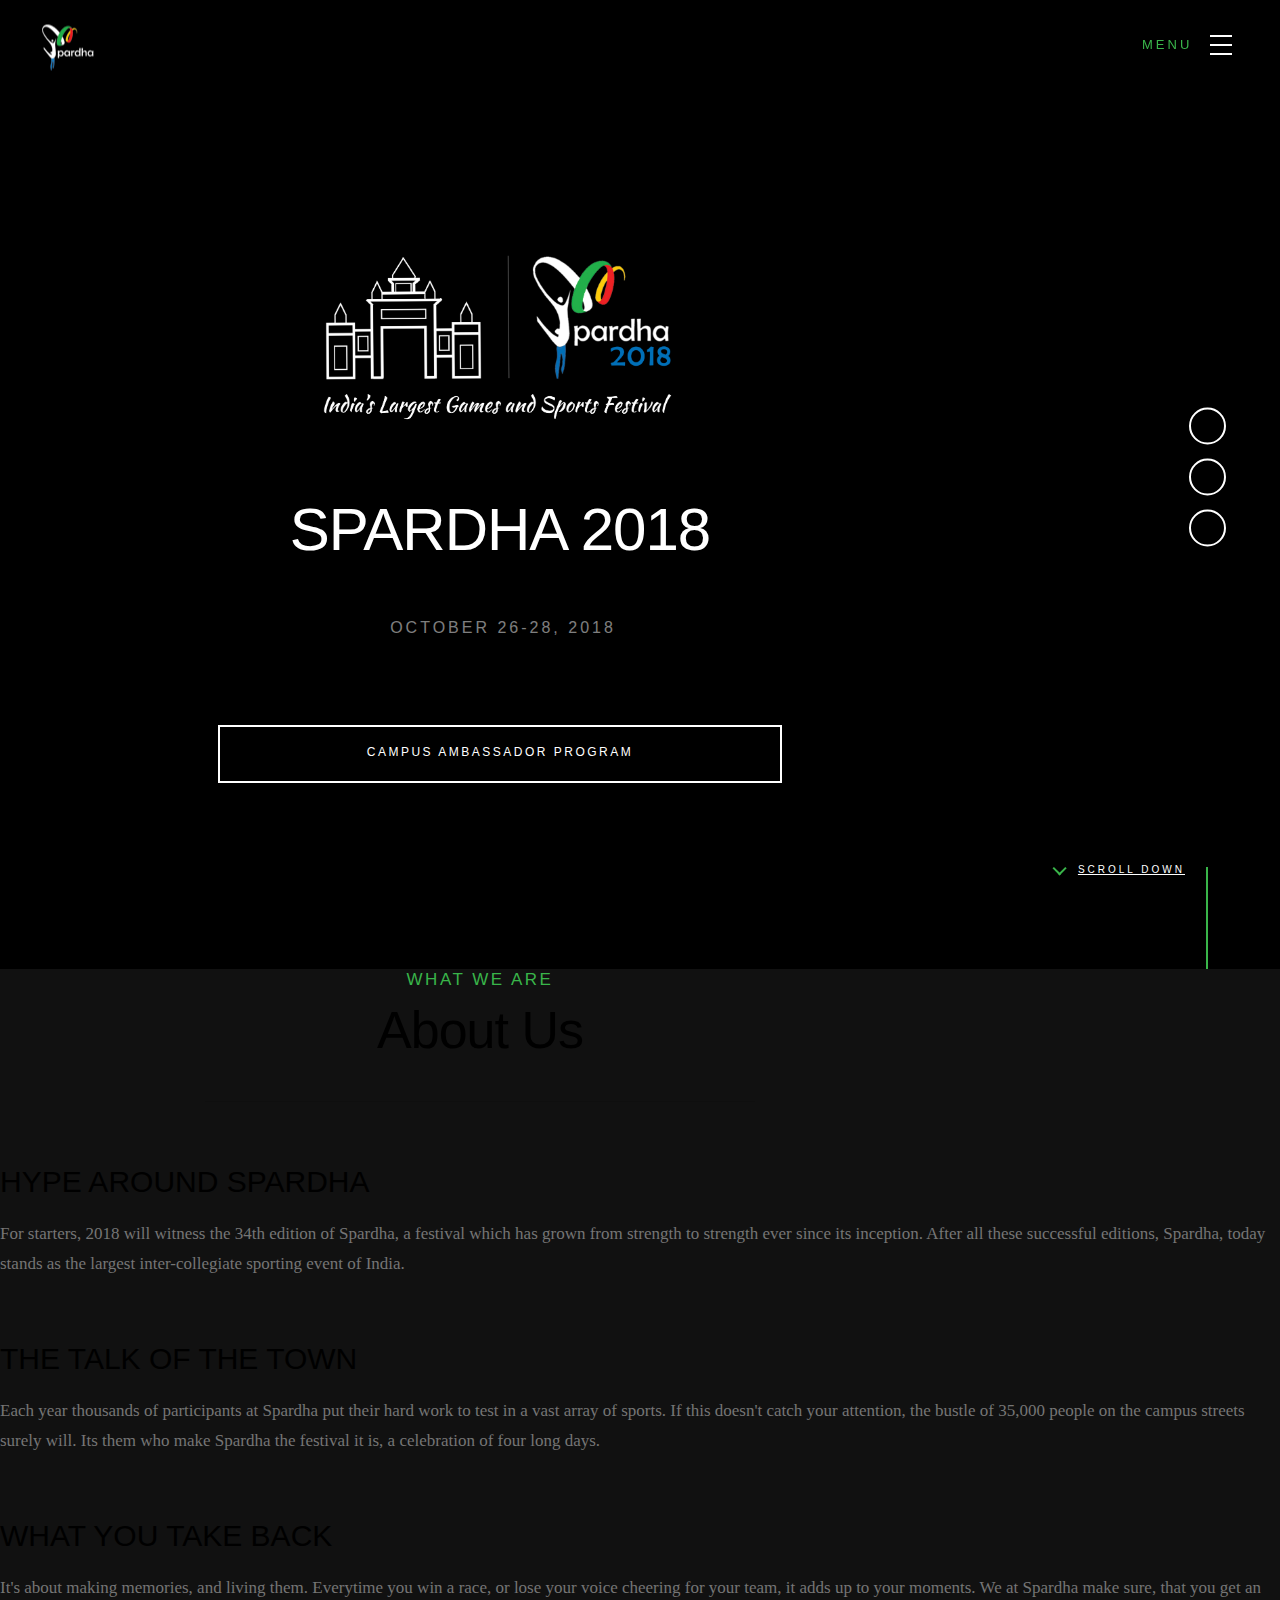
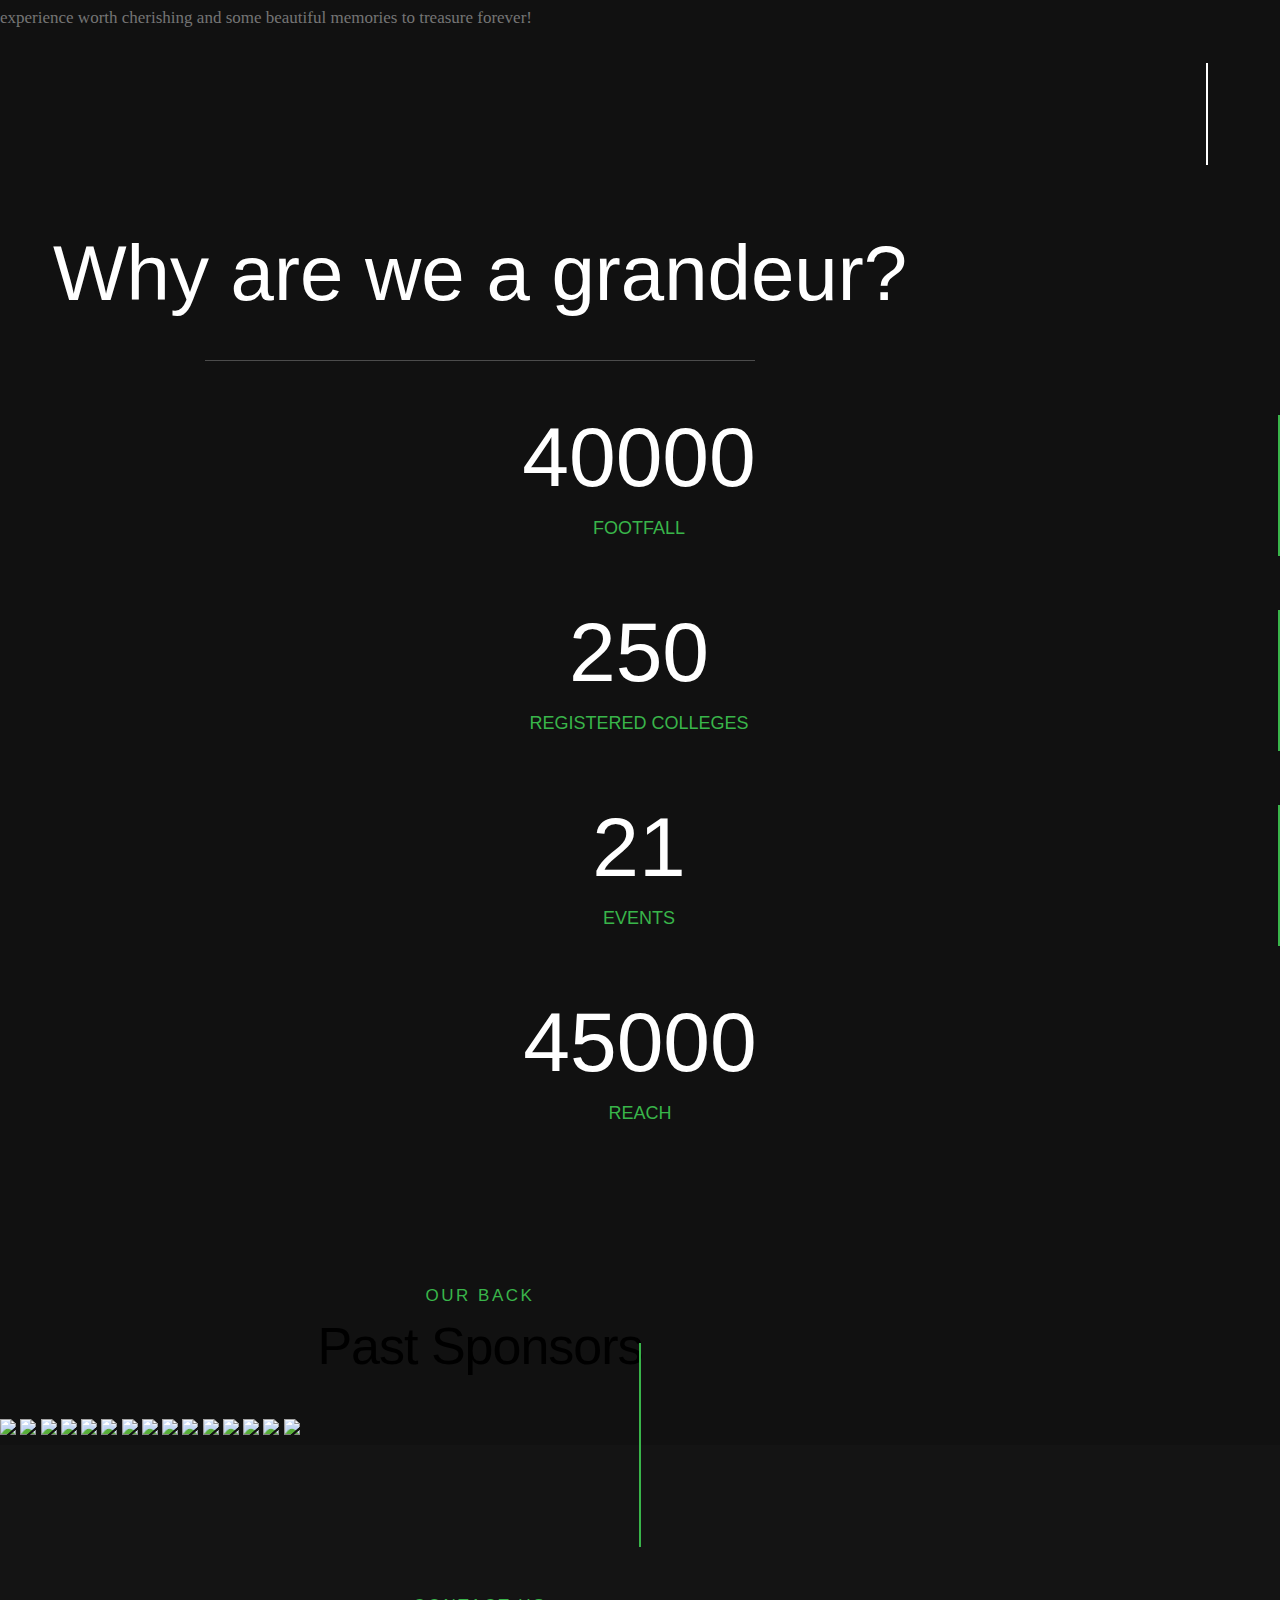
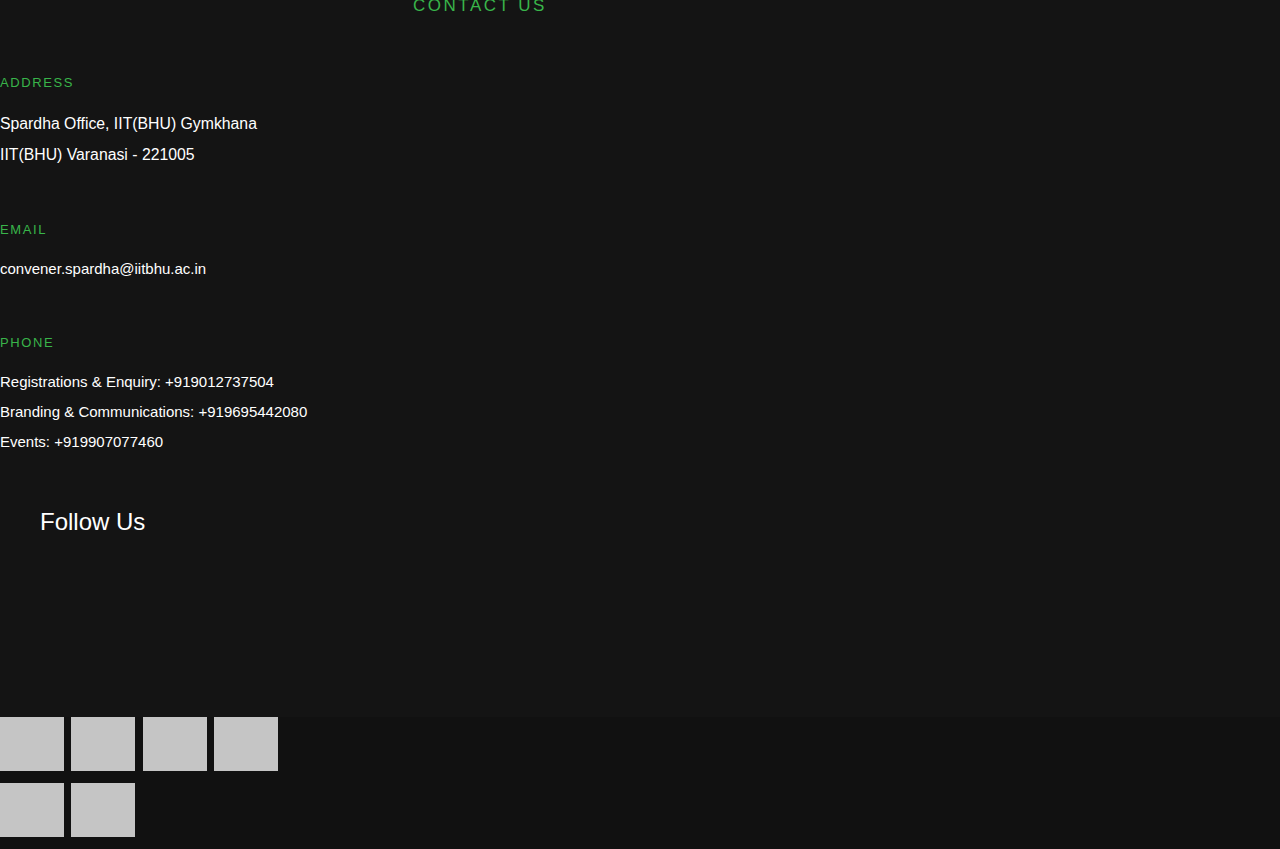
==== commit b07be0ac: "Merge pull request #5 from piyushkrmaurya/master" ====
--- a/index.html
+++ b/index.html
@@ -23,7 +23,6 @@
     <link rel="stylesheet" href="css/base.css">
     <link rel="stylesheet" href="css/vendor.css">
     <link rel="stylesheet" href="css/main.css">
-    <!-- <link rel="stylesheet" href="css/onepage-scroll.css"> -->
 
     <!-- script
     ================================================== -->
@@ -33,8 +32,8 @@
 
     <!-- favicons
     ================================================== -->
-    <link rel="shortcut icon" href="Spardha 2018 logo.png" type="image/x-icon">
-    <link rel="icon" href="Spardha 2018 logo.png" type="image/x-icon">
+    <link rel="shortcut icon" href="images/logos/spardha.png" type="image/x-icon">
+    <link rel="icon" href="images/logos/spardha.png" type="image/x-icon">
 
 </head>
 
@@ -46,7 +45,7 @@
 
         <div class="header-logo">
             <a class="site-logo" href="index.html">
-                <img src="images/logos/spardha-small-white.png" alt="Homepage">
+                <img src="images/logos/spardha-small-white.png" alt="Spardha Homepage">
             </a>
         </div>
 
@@ -58,17 +57,13 @@
                 <h3>Navigation</h3>
                 
                 <ul class="header-nav__list">
-                    <li class="current"><a class="smoothscroll"  href="#home" title="home">Home</a></li>
-                    <!-- <li><a class="smoothscroll"  href="#about" title="about">About Us</a></li> -->
-                    <li><a class="smoothscroll"  href="#services" title="services">About Us</a></li>
-                    <!-- <li><a class="smoothscroll"  href="#works" title="works">Works</a></li> -->
-                    <li><a class="smoothscroll"  href="#clients" title="clients">Sponsors</a></li>
-                    <li><a class="smoothscroll"  href="#contact" title="contact">Contact</a></li>
-                    <li><a href="ca.html">CA Program</a></li>
+                    <li class="current"><a class="smoothscroll"  href="#home" title="Home">Home</a></li>
+                    <li><a class="smoothscroll"  href="#aboutus" title="About Us">About Us</a></li>
+                    <li><a class="smoothscroll"  href="#sponsors" title="Sponsors">Sponsors</a></li>
+                    <li><a class="smoothscroll"  href="#contact" title="Contact Us">Contact Us</a></li>
+                    <li><a href="ca.html" title="Campus Ambassador">Campus Ambassador</a></li> 
                 </ul>
-    
-                <!-- <p>Perspiciatis hic praesentium nesciunt. Et neque a dolorum <a href='#0'>voluptatem</a> porro iusto sequi veritatis libero enim. Iusto id suscipit veritatis neque reprehenderit.</p> -->
-    
+
                 <ul class="header-nav__social">
                     <li>
                         <a href="https://www.facebook.com/Spardha.IIT.BHU/"><i class="fa fa-facebook"></i></a>
@@ -112,9 +107,6 @@
                         <h3>OCTOBER 26-28, 2018</h3>
                 </div>
                 <div class="home-content__buttons">
-                    <!-- <a href="#contact" class="smoothscroll btn btn--stroke">
-                        Start a Project
-                    </a> -->
                     <a href="ca.html" class="btn btn--stroke">
                         Campus Ambassador Program
                     </a>
@@ -127,7 +119,7 @@
             </div>
 
             <div class="home-content__scroll">
-                <a href="#services" class="scroll-link smoothscroll">
+                <a href="#aboutus" class="scroll-link smoothscroll">
                     <span>Scroll Down</span>
                 </a>
             </div>
@@ -152,9 +144,9 @@
 
     </section> <!-- end s-home -->
 
-    <!-- services
-    ================================================== -->
-    <section id='services' class="s-services">
+    <!-- aboutus
+    ================================================== -->
+    <section id='aboutus' class="s-aboutus">
 
         <div class="row section-header has-bottom-sep" data-aos="fade-up">
             <div class="col-full">
@@ -163,7 +155,7 @@
             </div>
         </div> <!-- end section-header -->
 
-        <div class="row services-list block-1-3 block-tab-full">
+        <div class="row aboutus-list block-1-3 block-tab-full">
 
             <div class="col-block service-item" data-aos="fade-up">
                 <div class="service-icon">
@@ -198,9 +190,9 @@
                 </div>
             </div>
 
-        </div> <!-- end services-list -->
-
-    </section> <!-- end s-services -->
+        </div> <!-- end aboutus-list -->
+
+    </section> <!-- end s-aboutus -->
     <!-- about
     ================================================== -->
     <section id='about' class="s-about" data-parallax="scroll" data-image-src="images/about.jpg" data-natural-width=3000 data-natural-height=2000 data-position-y=center>
@@ -209,18 +201,11 @@
 
         <div class="row section-header has-bottom-sep" data-aos="fade-up">
             <div class="col-full">
-                <!-- <h1 class="subhead subhead--dark"></h1> -->
-                <h2 class="display-1 display-1--light">Why we are grandeur</h2>
+                <h2 class="display-1 display-1--light">Why are we a grandeur?</h2>
             </div>
         </div> <!-- end section-header -->
 
-<!--         <div class="row about-desc" data-aos="fade-up">
-            <div class="col-full">
-                <p>
-                Why we are grandeur
-                </p>
-            </div>
-        </div> --> <!-- end about-desc -->
+ <!-- end about-desc -->
 
         <div class="row about-stats stats block-1-4 block-m-1-2 block-mob-full" data-aos="fade-up">
                 
@@ -250,9 +235,9 @@
 
     <!-- works
     ================================================== -->
-    <!-- clients
-    ================================================== -->
-    <section id="clients" class="s-clients">
+    <!-- sponsors
+    ================================================== -->
+    <section id="sponsors" class="s-sponsors">
 
         <div class="row section-header" data-aos="fade-up">
             <div class="col-full">
@@ -261,32 +246,32 @@
             </div>
         </div> <!-- end section-header -->
 
-        <div class="row clients-outer" data-aos="fade-up">
-            <div class="col-full">
-                <div class="clients">
+        <div class="row sponsors-outer" data-aos="fade-up">
+            <div class="col-full">
+                <div class="sponsors">
                     
-                    <a href="#0" title="" class="clients__slide"><img src="images/clients/microsoft.jpg" /></a>
-                    <a href="#0" title="" class="clients__slide"><img src="images/clients/Paytm_logo.png" /></a>
-                    <a href="#0" title="" class="clients__slide"><img src="images/clients/sbi.jpg" /></a>
-                    <a href="#0" title="" class="clients__slide"><img src="images/clients/spykar.png" /></a>
-                    <a href="#0" title="" class="clients__slide"><img src="images/clients/timesofindia.png" /></a>
-                    <a href="#0" title="" class="clients__slide"><img src="images/clients/COSCO_INDIA_LTD.jpg" /></a>
-                    <a href="#0" title="" class="clients__slide"><img src="images/clients/intel.png" /></a>
-                    <a href="#0" title="" class="clients__slide"><img src="images/clients/CafeCoffeeDay.jpg" /></a>
-                    <a href="#0" title="" class="clients__slide"><img src="images/clients/itc.jpeg" /></a>
-                    <a href="#0" title="" class="clients__slide"><img src="images/clients/hp.png" /></a>
-                    <a href="#0" title="" class="clients__slide"><img src="images/clients/uco-bank.png" /></a>
-                    <a href="#0" title="" class="clients__slide"><img src="images/clients/amul.png" /></a>
-                    <a href="#0" title="" class="clients__slide"><img src="images/clients/bankofbaroda.png" /></a>
-                    <a href="#0" title="" class="clients__slide"><img src="images/clients/fastrack.jpg" /></a>
-                    <a href="#0" title="" class="clients__slide"><img src="images/clients/doordarshan.png" /></a>
+                    <a href="#0" title="" class="sponsors__slide"><img src="images/sponsors/microsoft.jpg" /></a>
+                    <a href="#0" title="" class="sponsors__slide"><img src="images/sponsors/paytm.png" /></a>
+                    <a href="#0" title="" class="sponsors__slide"><img src="images/sponsors/sbi.jpg" /></a>
+                    <a href="#0" title="" class="sponsors__slide"><img src="images/sponsors/spykar.png" /></a>
+                    <a href="#0" title="" class="sponsors__slide"><img src="images/sponsors/timesofindia.png" /></a>
+                    <a href="#0" title="" class="sponsors__slide"><img src="images/sponsors/cosco.jpg" /></a>
+                    <a href="#0" title="" class="sponsors__slide"><img src="images/sponsors/intel.png" /></a>
+                    <a href="#0" title="" class="sponsors__slide"><img src="images/sponsors/cafecoffeeday.jpg" /></a>
+                    <a href="#0" title="" class="sponsors__slide"><img src="images/sponsors/itc.jpeg" /></a>
+                    <a href="#0" title="" class="sponsors__slide"><img src="images/sponsors/hp.png" /></a>
+                    <a href="#0" title="" class="sponsors__slide"><img src="images/sponsors/ucobank.png" /></a>
+                    <a href="#0" title="" class="sponsors__slide"><img src="images/sponsors/amul.png" /></a>
+                    <a href="#0" title="" class="sponsors__slide"><img src="images/sponsors/bankofbaroda.png" /></a>
+                    <a href="#0" title="" class="sponsors__slide"><img src="images/sponsors/fastrack.jpg" /></a>
+                    <a href="#0" title="" class="sponsors__slide"><img src="images/sponsors/doordarshan.png" /></a>
 
                      
-                </div> <!-- end clients -->
+                </div> <!-- end sponsors -->
             </div> <!-- end col-full -->
-        </div> <!-- end clients-outer -->
-
-    </section> <!-- end s-clients -->
+        </div> <!-- end sponsors-outer -->
+
+    </section> <!-- end s-sponsors -->
 
     
     <!-- contact
@@ -299,29 +284,27 @@
         <div class="row section-header" data-aos="fade-up">
             <div class="col-full">
                 <h3 class="subhead">Contact Us</h3>
-                <!-- <h1 class="display-2 display-2--light">Reach out for a new project or just say hello</h1> -->
             </div>
         </div>
 
-        <!-- <div class="row contact-content" data-aos="fade-up"> -->
             <div class="contact-content align-center" data-aos="fade-up" style="font-family: sans-serif;">
                 <div class="cinfo">
-                    <h6>ADDRESS</h5>
+                    <h6>ADDRESS</h6>
                     <p style="font-size: 1.58rem; color: #ffffff;"><i class="fa fa-map-marker">
                     </i> Spardha Office, IIT(BHU) Gymkhana<br>
                         IIT(BHU) Varanasi - 221005</p>
                 </div>
                 <div class="cinfo">
-                        <h6>EMAIL</h5>
+                        <h6>EMAIL</h6>
                     <p style="font-size: 1.5rem; color: #ffffff;"><i class="fa fa-envelope">
                     </i> convener.spardha@iitbhu.ac.in</p>
                 </div>
                 <div class="cinfo">
-                        <h6>PHONE</h5>
+                        <h6>PHONE</h6>
                     <p style="font-size: 1.5rem; color: #ffffff;"><i class="fa fa-phone">
-                    </i> <span style="margin-right: 2.5em;">Registrations & Enquiry: </span>+919012737504<br/>
-                    <span style="margin-right: 1em;">Branding & Communications: </span>+919695442080<br/>
-                        <span style="margin-right: 12em;">Events: </span>+919907077460</p>
+                    </i> <span>Registrations & Enquiry: </span>+919012737504<br/>
+                    <span>Branding & Communications: </span>+919695442080<br/>
+                        <span>Events: </span>+919907077460</p>
                 </div>
                 <ul class="contact-social ">
                     <h3 style="color: #ffffff; margin:0;">Follow Us</h3>
@@ -336,8 +319,7 @@
                         </li>
                     </ul> <!-- end contact-social -->
             </div>
-
-        <!-- </div> --> <!-- end contact-content -->
+ <!-- end contact-content -->
 
     </section> <!-- end s-contact -->
 
@@ -409,4 +391,4 @@
 
 </body>
 
-</html>+</html>
